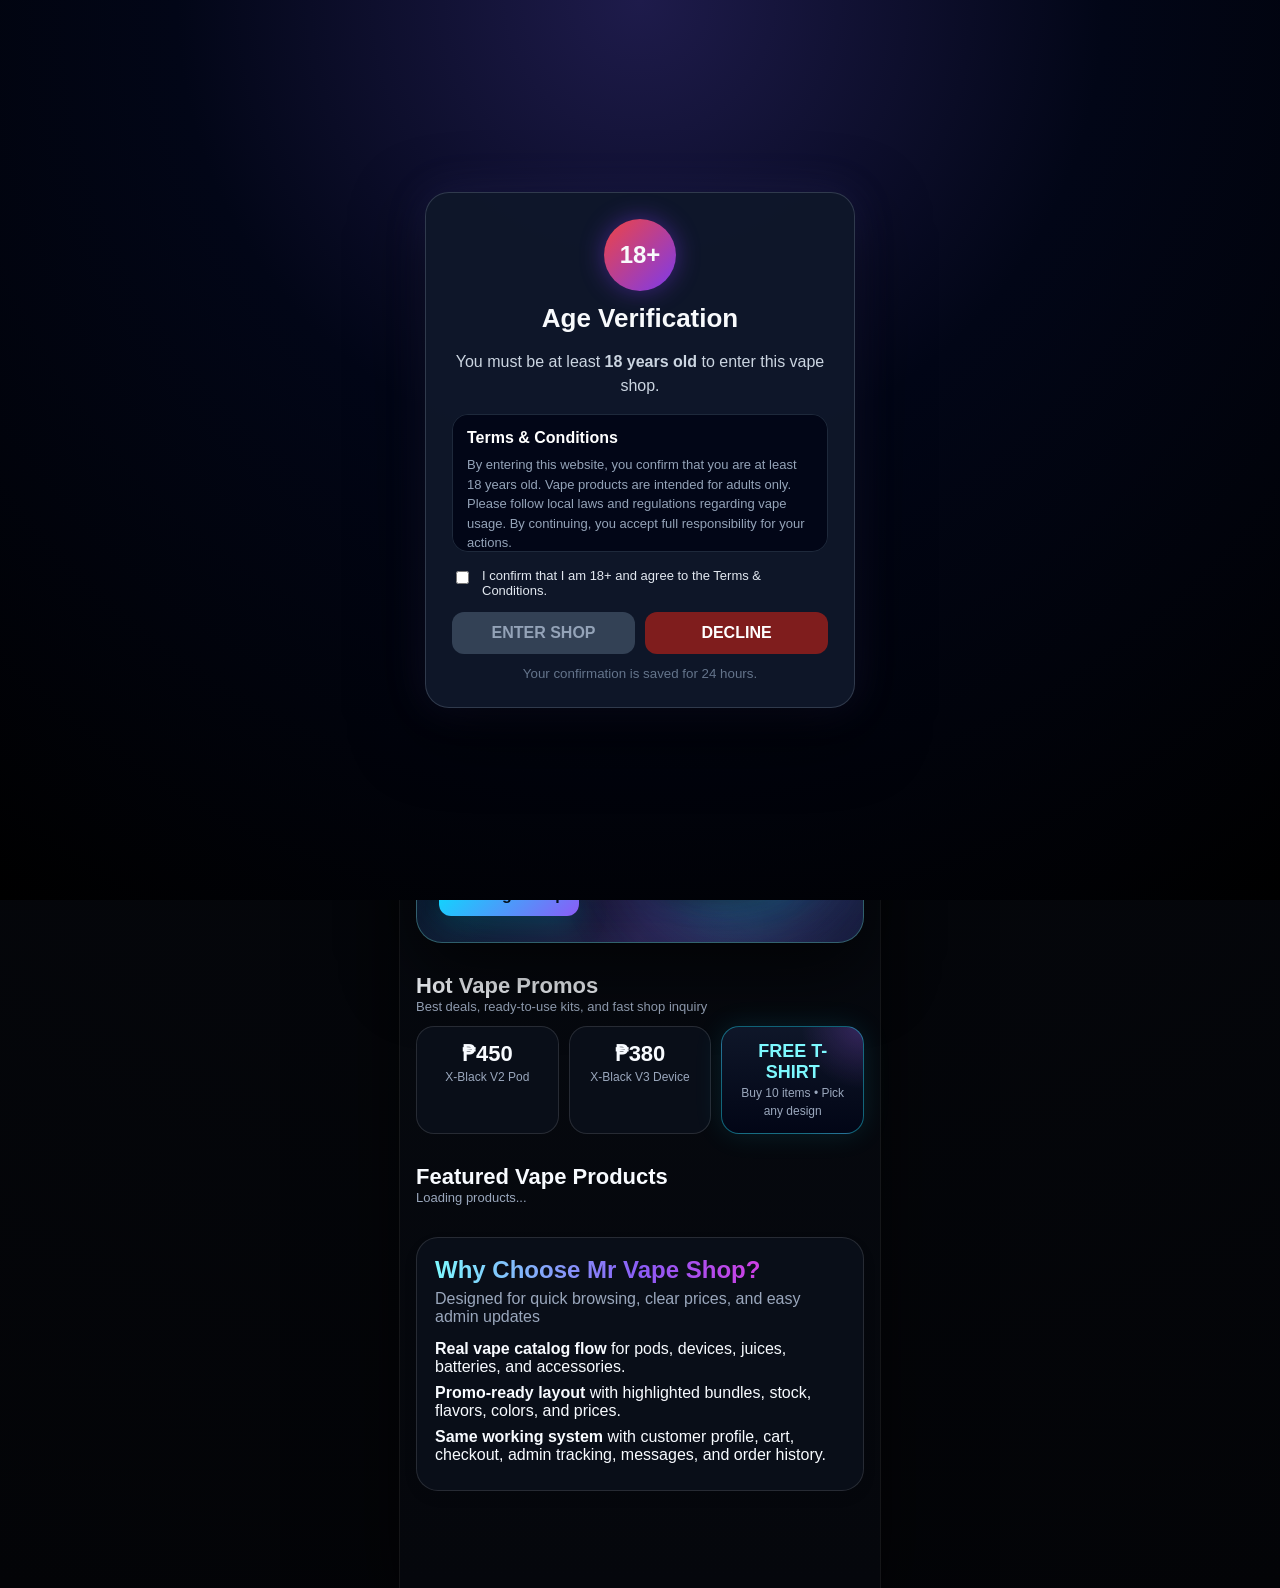
==== index.html @ 7226173b "Add files via upload" ====
<!DOCTYPE html>
<html lang="en">
<head>
  <meta charset="UTF-8" />
  <meta name="viewport" content="width=device-width, initial-scale=1.0" />
  <title>Mr Vape Shop</title>
  <link rel="stylesheet" href="./styles-v3.css" />
</head>
<body data-page="shop">
  <!-- PRO 18+ AGE GATE -->
  <div id="ageGate" class="age-gate hidden">
    <div class="age-box pro-age-box">
      <div class="age-badge">18+</div>
      <h2>Age Verification</h2>
      <p id="ageIntro">You must be at least <strong>18 years old</strong> to enter this vape shop.</p>
      <div class="terms-box" id="termsBox">
        <h4>Terms & Conditions</h4>
        <p id="ageTermsText">By entering this website, you confirm that you are at least 18 years old. Vape products are intended for adults only. Please follow local laws and regulations regarding vape usage. By continuing, you accept full responsibility for your actions.</p>
      </div>
      <label class="check age-check">
        <input type="checkbox" id="agreeCheck" />
        <span>I confirm that I am 18+ and agree to the Terms & Conditions.</span>
      </label>
      <div class="age-actions">
        <button id="enterBtn" class="btn dark" type="button" disabled>ENTER SHOP</button>
        <button id="declineBtn" class="btn danger" type="button">DECLINE</button>
      </div>
      <small class="age-note">Your confirmation is saved for 24 hours.</small>
    </div>
  </div>

  <div class="app">
    <header class="topbar">
      <div class="topbar-inner">
        <button class="icon-btn inbox-btn" id="openInboxBtn" title="Inbox" type="button">✉️<span class="inbox-badge hidden" id="inboxBadge">1</span></button>
        <button class="icon-btn js-notice" data-text="Promos saved">📅</button>
        <div class="brand-wrap"><img src="logo.png" class="brand-logo" alt="Mr Vape Shop Logo"><div class="logo">MR VAPE SHOP</div></div>
        <button class="icon-btn" id="openTrackTopBtn" title="Track Order" type="button">📦</button>
        <a class="icon-btn" href="./admin-login.html" title="Admin">⚙️</a>
      </div>
      <div class="search-wrap">
        <div class="search">
          <input id="searchInput" type="text" placeholder="Search pods, devices, juice, accessories..." />
          <button id="searchBtn">🔍</button>
        </div>
        <button class="icon-btn" id="openCartBtn">🛒</button>
      </div>
      <div class="chips" id="chips"></div>
    </header>

    <div class="banner-strip">
      <div>💨 Vape Essentials</div>
      <div>✅ 18+ Only</div>
      <div class="pink">Pods • Devices • Promos</div>
    </div>

    <section class="hero next-hero">
      <div class="hero-card next-hero-card">
        <div class="smoke-layer smoke-one"></div>
        <div class="smoke-layer smoke-two"></div>

        <div class="hero-copy hero-copy-wide">
          <div class="hero-eyebrow premium-pill">Premium Vape Catalog • Pods • Devices • Fast Inquiry</div>
          <h1 class="next-hero-title">🔥 Premium Vape Deals<br><span>Ready to Use</span> 🔥</h1>
          <p>Shop pods, devices, e-juice, batteries, and accessories in one clean vape-style catalog.</p>
          <p>Browse best sellers, promos, and new arrivals with real-time stock from the admin page.</p>
          <p class="next-hero-promo">🔥 <strong>BUY 10 ITEMS, GET 1 FREE T-SHIRT</strong><br><span class="promo-small">Pick any design in our shop</span></p>
          <p>🛡️ For adult customers only. Please buy responsibly.</p>
          <p>📩 <strong>Message us now</strong> for availability, flavors, colors, and shop pickup details.</p>
          <div class="cta-row">
            <button class="btn light premium-btn" id="shopNowBtn">Shop Now</button>
            <button class="btn dark premium-btn" id="openAccountBtn">Message Shop</button>
          </div>
        </div>

        <div class="next-hero-visual" aria-hidden="true">
          <div class="orb orb-cyan"></div>
          <div class="orb orb-purple"></div>
          <div class="logo-plate">
            <img src="logo.png" class="hero-logo-premium" alt="Mr Vape Shop Logo">
          </div>
          <div class="device-shadow"></div>
        </div>
      </div>
    </section>

    <section class="section">
      <div class="section-head">
        <div>
          <div class="section-title">Hot Vape Promos</div>
          <div class="section-sub">Best deals, ready-to-use kits, and fast shop inquiry</div>
        </div>
      </div>
      <div class="sale-strip premium-sale-strip">
        <div class="sale-box"><strong>₱450</strong><span>X-Black V2 Pod</span></div>
        <div class="sale-box"><strong>₱380</strong><span>X-Black V3 Device</span></div>
        <div class="sale-box promo-box"><strong>FREE T-SHIRT</strong><span>Buy 10 items • Pick any design</span></div>
      </div>
    </section>

    <section class="section" id="productsSection">
      <div class="section-head">
        <div>
          <div class="section-title">Featured Vape Products</div>
          <div class="section-sub" id="sourceLabel">Loading products...</div>
        </div>
      </div>
      <div class="grid" id="productGrid"></div>
    </section>

    <section class="section">
      <div class="panel">
        <div class="panel-head">
          <h2>Why Choose Mr Vape Shop?</h2>
          <p>Designed for quick browsing, clear prices, and easy admin updates</p>
        </div>
        <div class="notes">
          <p><strong>Real vape catalog flow</strong> for pods, devices, juices, batteries, and accessories.</p>
          <p><strong>Promo-ready layout</strong> with highlighted bundles, stock, flavors, colors, and prices.</p>
          <p><strong>Same working system</strong> with customer profile, cart, checkout, admin tracking, messages, and order history.</p>
        </div>
      </div>
    </section>

    <nav class="bottom-nav">
      <button class="nav-btn active" id="navHome" type="button" onclick="window.goCustomerTab && window.goCustomerTab('shop')">🏠<span>Shop</span></button>
      <button class="nav-btn" id="navCategory" type="button" onclick="window.goCustomerTab && window.goCustomerTab('category')">🧃<span>Category</span></button>
      <button class="nav-btn" id="navPromos" type="button" onclick="window.goCustomerTab && window.goCustomerTab('promos')">🔥<span>Promos</span></button>
      <button class="nav-btn" id="navCart" type="button" onclick="window.goCustomerTab && window.goCustomerTab('cart')">🛍️<span>Cart</span></button>
      <button class="nav-btn" id="navAccount" type="button" onclick="window.goCustomerTab && window.goCustomerTab('account')">👤<span>Me</span></button>
    </nav>
  </div>

  <div class="drawer" id="drawer">
    <div class="drawer-panel">
      <div class="drawer-head">
        <strong id="drawerTitle">Cart</strong>
        <button class="icon-btn" id="closeDrawerBtn">✕</button>
      </div>
      <div class="drawer-content">
        <div id="cartView" class="hidden"></div>
        <div id="accountView" class="hidden"></div>
      </div>
    </div>
  </div>

  
  <div class="ultra-gallery-modal hidden" id="ultraGalleryModal">
    <button class="ultra-gallery-close" id="ultraGalleryClose" type="button">✕</button>
    <button class="ultra-gallery-nav ultra-gallery-prev" id="ultraGalleryPrev" type="button">‹</button>
    <img id="ultraGalleryImage" class="ultra-gallery-image" src="" alt="Product preview" />
    <button class="ultra-gallery-nav ultra-gallery-next" id="ultraGalleryNext" type="button">›</button>
    <div class="ultra-gallery-count" id="ultraGalleryCount">1 / 1</div>
  </div>

  <div class="product-page-modal hidden" id="productPageModal">
    <div class="product-page-shell">
      <div class="product-page-header">
        <button class="icon-btn" id="closeProductPageBtn" type="button">←</button>
        <div class="product-page-title">Product Details</div>
        <button class="icon-btn js-notice" data-text="Share feature can be added next" type="button">⤴</button>
      </div>

      <div class="product-page-scroll">
        <div class="product-gallery">
          <div class="product-main-image-wrap">
            <img id="productPageMainImage" class="product-main-image" src="" alt="Product image" />
            <div class="product-image-badge" id="productPageBadge">New</div>
          </div>

          <div class="product-thumbs" id="productThumbs"></div>
        </div>

        <div class="product-page-body">
          <div class="product-brand-row">
            <div class="product-brand-text" id="productPageBrand">MR VAPE SHOP</div>
            <button class="wishlist-chip js-notice" data-text="Wishlist feature can be added next" type="button">♡ Save</button>
          </div>

          <h2 class="product-page-name" id="productPageName"></h2>

          <div class="product-page-price-row">
            <div class="product-page-price" id="productPagePrice"></div>
            <div class="product-page-old-price" id="productPageOldPrice"></div>
          </div>

          <div class="product-meta-block">
            <div class="meta-pill" id="productPageCategory">Category</div>
            <div class="meta-pill" id="productPageSold">0 sold</div>
            <div class="meta-pill" id="productPageStock">Stock: 0</div>
          </div>

          <div class="product-section">
            <div class="product-section-head">
              <strong>Select Variant</strong>
              <span id="selectedSizeLabel">No variant selected</span>
            </div>
            <div class="size-grid" id="sizeGrid">
              <button class="size-option" type="button" data-size="Classic">Classic</button>
              <button class="size-option" type="button" data-size="Mint">Mint</button>
              <button class="size-option" type="button" data-size="Fruit">Fruit</button>
              <button class="size-option" type="button" data-size="Ice">Ice</button>
              <button class="size-option" type="button" data-size="Device Color">Device Color</button>
            </div>
          </div>

          <div class="product-section">
            <div class="product-section-head">
              <strong>Quantity</strong>
              <span>Adjust your order</span>
            </div>
            <div class="qty-box-large">
              <button id="detailQtyMinus" type="button">−</button>
              <strong id="detailQtyValue">1</strong>
              <button id="detailQtyPlus" type="button">+</button>
            </div>
          </div>

          <div class="product-section">
            <div class="product-section-head">
              <strong>Product Details</strong>
              <span>Flavors, colors, and product info</span>
            </div>
            <div class="detail-list">
              <div class="detail-row"><span>Store</span><strong>MR VAPE SHOP</strong></div>
              <div class="detail-row"><span>Type</span><strong>Vape product</strong></div>
              <div class="detail-row"><span>Variants</span><strong id="productDetailVariants">Flavors and colors available</strong></div>
              <div class="detail-row"><span>Promo</span><strong>Bundle deals available</strong></div>
              <div class="detail-row"><span>Reminder</span><strong>For adult customers only</strong></div>
            </div>
          </div>

          <div class="product-section">
            <div class="product-section-head">
              <strong>Description</strong>
            </div>
            <p class="product-description" id="productPageDescription">
              Premium vape product with available variants. Check stock, price, flavor, and color before checkout.
            </p>
          </div>
        </div>
      </div>

      <div class="product-bottom-bar">
        <div class="product-bottom-price">
          <span>Total</span>
          <strong id="detailTotalPrice">₱0</strong>
        </div>
        <button class="btn dark product-add-btn" id="productPageAddToCartBtn" type="button">Add to Cart</button>
      </div>
    </div>
  </div>


  
  
  <div class="inquiry-modal hidden" id="inquiryModal">
    <div class="inquiry-card messenger-card">
      <div class="drawer-head">
        <strong>Vape Shop Chat</strong>
        <button class="icon-btn" id="closeInquiryBtn">✕</button>
      </div>
      <div class="messenger-top-fields">
        <div class="field">
          <label>Name</label>
          <input id="inq_name" placeholder="Your full name" />
        </div>
        <div class="field">
          <label>Phone</label>
          <input id="inq_phone" placeholder="09xxxxxxxxxx" />
        </div>
      </div>
      <div class="messenger-chat-window" id="customerChatWindow"></div>
      <div class="messenger-compose">
        <div class="chat-quick-row" aria-label="Quick messages">
          <button class="chat-quick" type="button" data-quick-message="Hi, I want to check available flavors.">Check flavors</button>
          <button class="chat-quick" type="button" data-quick-message="Hi, I want to order a promo bundle.">Promo bundle</button>
          <button class="chat-quick" type="button" data-quick-message="Hi, is pickup available today?">Pickup today</button>
        </div>
        <textarea id="inq_message" placeholder="Tell us the product, flavor, device color, quantity, and pickup or delivery details."></textarea>
        <div class="chat-upload-row">
          <label class="upload-chip" for="inq_image">📷 Add Image</label>
          <input id="inq_image" class="hidden-file-input" type="file" accept="image/*" />
          <span class="upload-file-name" id="inqImageName">No image selected</span>
        </div>
        <div class="chat-image-preview hidden" id="inqImagePreviewWrap">
          <img id="inqImagePreview" alt="Selected image preview" />
          <button class="mini-remove-btn" id="removeInquiryImageBtn" type="button">Remove</button>
        </div>
        <button class="btn dark full-btn" id="sendInquiryBtn" type="button">Send Message</button>
      </div>
    </div>
  </div>



  <div class="tracking-modal hidden" id="trackingModal">
    <div class="tracking-panel">
      <div class="tracking-head">
        <div>
          <strong>📦 Track Your Order</strong>
          <p>Enter your Order ID or phone number to see the latest status.</p>
        </div>
        <button class="icon-btn" id="closeTrackingBtn" type="button">✕</button>
      </div>
      <div class="tracking-search">
        <input id="trackingInput" type="text" placeholder="Order ID or 09xxxxxxxxx" />
        <button class="btn dark" id="trackingSearchBtn" type="button">Track</button>
      </div>
      <div class="tracking-result" id="trackingResult">
        <div class="tracking-empty">Use the phone number from your profile or the receipt/order ID.</div>
      </div>
    </div>
  </div>

  <div class="notice" id="notice"></div>


  <script>
    (function(){
      var SETTINGS_KEY='mrVapeAgeGateSettings', VERIFIED_KEY='mrVapeAgeVerifiedAt';
      var defaults={enabled:true,minimumAge:18,expiryHours:24,terms:'By entering this website, you confirm that you are at least 18 years old. Vape products are intended for adults only. Please follow local laws and regulations regarding vape usage. By continuing, you accept full responsibility for your actions.'};
      function getSettings(){try{return Object.assign({},defaults,JSON.parse(localStorage.getItem(SETTINGS_KEY)||'{}'));}catch(e){return defaults;}}
      var settings=getSettings(), gate=document.getElementById('ageGate'); if(!gate)return;
      var check=document.getElementById('agreeCheck'), enterBtn=document.getElementById('enterBtn'), declineBtn=document.getElementById('declineBtn');
      document.getElementById('ageIntro').innerHTML='You must be at least <strong>'+settings.minimumAge+' years old</strong> to enter this vape shop.';
      document.getElementById('ageTermsText').textContent=settings.terms||defaults.terms;
      document.querySelector('.age-note').textContent='Your confirmation is saved for '+settings.expiryHours+' hours.';
      var verifiedAt=Number(localStorage.getItem(VERIFIED_KEY)||0), stillValid=verifiedAt&&(Date.now()-verifiedAt)<(Number(settings.expiryHours||24)*60*60*1000);
      if(!settings.enabled||stillValid){gate.classList.add('hidden');}else{gate.classList.remove('hidden');document.body.classList.add('age-locked');}
      check.addEventListener('change',function(){enterBtn.disabled=!check.checked;});
      enterBtn.addEventListener('click',function(){localStorage.setItem(VERIFIED_KEY,String(Date.now()));gate.classList.add('hidden');document.body.classList.remove('age-locked');});
      declineBtn.addEventListener('click',function(){window.location.href='https://www.google.com';});
    })();
  </script>

  <script type="module" src="./app-v4.js?v=pos-report-sync-fix-20260503-2145"></script>
</body>
</html>
---- styles-v3.css ----
:root{--bg:#f6f6f6;--card:#fff;--text:#151515;--muted:#707070;--line:#e8e8e8;--shadow:0 10px 30px rgba(0,0,0,.08)}
*{box-sizing:border-box} html,body{margin:0;padding:0;font-family:Arial,Helvetica,sans-serif;background:var(--bg);color:var(--text)}
a{text-decoration:none;color:inherit} button,input,select{font:inherit} .hidden{display:none!important} .pink{color:#ff335f}
.app{max-width:480px;margin:0 auto;min-height:100vh;background:#fff;position:relative;box-shadow:0 0 0 1px rgba(0,0,0,.04)}
.topbar{position:sticky;top:0;z-index:30;background:#fff;border-bottom:1px solid var(--line)}
.topbar-inner{display:flex;align-items:center;gap:10px;padding:14px 16px 10px}
.logo{font-size:20px;font-weight:900;letter-spacing:4px;flex:1;text-align:center}
.icon-btn{width:38px;height:38px;border:none;background:#fff;border-radius:12px;display:grid;place-items:center;cursor:pointer}
.search-wrap{display:flex;gap:8px;padding:0 16px 12px}
.search{flex:1;display:flex;align-items:center;background:#fff;border:2px solid #101010;border-radius:14px;overflow:hidden}
.search input{flex:1;border:none;outline:none;padding:13px 14px;background:transparent}
.search button{border:none;background:#000;color:#fff;padding:13px 16px;cursor:pointer}
.chips{display:flex;gap:10px;overflow:auto;padding:0 16px 12px}.chips::-webkit-scrollbar{display:none}
.chip{white-space:nowrap;padding:8px 14px;border-radius:999px;background:#f1f1f1;border:1px solid var(--line);font-weight:700;font-size:14px;cursor:pointer}
.chip.active{background:#000;color:#fff;border-color:#000}
.banner-strip{display:flex;justify-content:space-between;gap:10px;padding:10px 16px;background:#f7edd1;font-weight:700;color:#2b7d2b;font-size:13px}
.hero{padding:14px 16px}
.hero-card{border-radius:24px;overflow:hidden;box-shadow:var(--shadow);background:linear-gradient(135deg,rgba(0,0,0,.72),rgba(0,0,0,.3)),url('https://images.unsplash.com/photo-1521572163474-6864f9cf17ab?auto=format&fit=crop&w=1200&q=80') center/cover;min-height:420px;display:flex;align-items:end}
.hero-copy{padding:20px;color:#fff;max-width:100%}.hero-eyebrow{display:inline-block;margin-bottom:10px;padding:7px 12px;border-radius:999px;background:rgba(255,255,255,.15);font-size:12px;font-weight:700}
.hero-copy h1{margin:0 0 10px;font-size:34px;line-height:1.06}
.hero-copy p{margin:0 0 10px;color:rgba(255,255,255,.92);font-size:14px;line-height:1.5;max-width:760px}
.cta-row{display:flex;gap:10px;flex-wrap:wrap;margin-top:10px}
.btn{border:none;border-radius:12px;padding:12px 14px;font-weight:800;cursor:pointer}.btn.light{background:#fff;color:#000}.btn.dark{background:#000;color:#fff}.btn.ghost{background:#f3f3f3;color:#111}
.section{padding:6px 16px 14px}.section-head{display:flex;align-items:center;justify-content:space-between;margin:10px 0 12px}.section-title{font-size:22px;font-weight:900}.section-sub{font-size:13px;color:var(--muted)}
.sale-strip{display:grid;grid-template-columns:repeat(3,1fr);gap:10px}.sale-box{background:#fff;border:1px solid var(--line);border-radius:18px;padding:14px;text-align:center}.sale-box strong{display:block;font-size:22px}.sale-box span{font-size:12px;color:var(--muted)}
.grid{display:grid;grid-template-columns:1fr 1fr;gap:12px}.card{background:#fff;border:1px solid var(--line);border-radius:18px;overflow:hidden;box-shadow:0 6px 18px rgba(0,0,0,.04)}
.thumb{position:relative;aspect-ratio:1/1.14;background:#eee center/cover no-repeat}.badge{position:absolute;left:10px;top:10px;background:#fff;color:#ff5a2f;border-radius:999px;padding:6px 10px;font-weight:900;font-size:12px;box-shadow:var(--shadow)} .fav{position:absolute;right:10px;top:10px;width:34px;height:34px;border:none;border-radius:50%;background:rgba(255,255,255,.92);cursor:pointer}
.card-body{padding:10px 12px 12px}.brand{font-size:12px;font-weight:800;color:#7a5cff}.name{font-weight:800;line-height:1.2;min-height:38px;margin:5px 0 8px}.meta{font-size:12px;color:var(--muted);display:flex;gap:8px;flex-wrap:wrap}
.price-row{display:flex;align-items:end;justify-content:space-between;margin-top:10px}.price{font-size:26px;font-weight:900;color:#ff5a2f}.old{font-size:13px;color:#999;text-decoration:line-through}
.mini-btn{border:none;background:#000;color:#fff;border-radius:12px;padding:10px 12px;font-weight:800;cursor:pointer}.mini-btn:disabled{opacity:.45;cursor:not-allowed}
.bottom-nav{position:sticky;bottom:0;z-index:35;background:#fff;border-top:1px solid var(--line);display:grid;grid-template-columns:repeat(5,1fr);padding:10px 8px calc(10px + env(safe-area-inset-bottom))}
.nav-btn{border:none;background:none;display:flex;flex-direction:column;align-items:center;gap:5px;color:#666;font-weight:700;cursor:pointer}.nav-btn.active{color:#000}
.drawer{position:fixed;inset:0;background:rgba(0,0,0,.45);display:none;align-items:end;justify-content:center}.drawer.show{display:flex}
.drawer-panel{width:min(480px,100vw);max-height:92vh;background:#fff;border-radius:24px 24px 0 0;overflow:hidden}.drawer-head{display:flex;justify-content:space-between;align-items:center;padding:16px;border-bottom:1px solid var(--line)}
.drawer-content{padding:16px;max-height:74vh;overflow:auto;padding-bottom:95px}.cart-item{display:grid;grid-template-columns:72px 1fr auto;gap:12px;padding:12px 0;border-bottom:1px solid var(--line)}.cart-thumb{width:72px;height:72px;border-radius:14px;background:#f0f0f0 center/cover no-repeat}
.qty{display:flex;align-items:center;gap:8px;margin-top:8px}.qty button{width:28px;height:28px;border:none;border-radius:8px;background:#f3f3f3;cursor:pointer}
.summary{border:1px solid var(--line);border-radius:18px;padding:14px;background:#fafafa}.summary-row{display:flex;justify-content:space-between;margin:8px 0}.empty{padding:36px 12px;text-align:center;color:var(--muted)}
.notice{position:fixed;left:50%;transform:translateX(-50%);bottom:96px;z-index:2001;background:#111;color:#fff;padding:12px 16px;border-radius:999px;display:none;font-weight:700;box-shadow:var(--shadow)}
.account-box{display:grid;gap:12px}.account-actions{position:sticky;bottom:0;background:#fff;padding-top:12px;padding-bottom:12px;border-top:1px solid var(--line);margin-top:4px}.full-btn{width:100%}
.field,.admin-form label{display:grid;gap:6px}.field label,.admin-form label{font-size:13px;color:var(--muted);font-weight:700}.field input,.admin-form input,.admin-form select{border:1px solid var(--line);border-radius:12px;padding:13px 14px;outline:none;background:#fff}
.two{display:grid;grid-template-columns:1fr 1fr;gap:10px}.small{font-size:12px;color:var(--muted)}
.admin-app{display:grid;grid-template-columns:240px 1fr;min-height:100vh}.sidebar{background:#111;color:#fff;padding:24px;display:grid;align-content:start;gap:12px}.sidebar-logo{font-size:22px;font-weight:900;letter-spacing:1px;margin-bottom:12px}
.side-link{display:block;border:none;background:#1d1d1d;color:#fff;padding:12px 14px;border-radius:12px;text-align:left;cursor:pointer}.side-link.active{background:#fff;color:#111}
.admin-main{padding:24px}.admin-top{display:flex;justify-content:space-between;align-items:center;gap:12px;flex-wrap:wrap;margin-bottom:18px}.admin-top h1{margin:0;font-size:30px}.admin-top p{margin:6px 0 0;color:var(--muted)}.top-actions-wrap{display:flex;gap:10px;flex-wrap:wrap}
.stats-grid{display:grid;grid-template-columns:repeat(4,1fr);gap:14px;margin-bottom:18px}.stat-card{background:#fff;border:1px solid var(--line);border-radius:18px;padding:18px;box-shadow:0 6px 18px rgba(0,0,0,.04)}.stat-card span{display:block;color:var(--muted);font-size:13px;margin-bottom:8px}.stat-card strong{font-size:28px}
.admin-grid{display:grid;grid-template-columns:1.1fr 1fr;gap:18px;margin-bottom:18px}.panel{background:#fff;border:1px solid var(--line);border-radius:22px;padding:18px;box-shadow:0 6px 18px rgba(0,0,0,.04);margin-bottom:18px}.panel-head h2{margin:0 0 6px}.panel-head p{margin:0 0 14px;color:var(--muted)}
.form-grid{display:grid;grid-template-columns:1fr 1fr;gap:12px}.form-actions{display:flex;gap:10px;flex-wrap:wrap;margin-top:14px}.table-wrap{overflow:auto}
.admin-table{width:100%;border-collapse:collapse}.admin-table th,.admin-table td{padding:12px 10px;border-bottom:1px solid var(--line);text-align:left;font-size:14px;vertical-align:top}.row-actions{display:flex;gap:8px;flex-wrap:wrap}.notes p{margin:8px 0}
.order-status-select{border:1px solid var(--line);border-radius:10px;padding:9px 10px;background:#fff;min-width:130px}
@media (max-width:980px){.admin-app{grid-template-columns:1fr}.sidebar{grid-template-columns:repeat(4,1fr);align-items:center}.sidebar-logo{grid-column:1/-1}.admin-grid{grid-template-columns:1fr}.stats-grid{grid-template-columns:repeat(2,1fr)}}
@media (max-width:560px){.form-grid,.two,.stats-grid,.sale-strip{grid-template-columns:1fr}.hero-card{min-height:500px}.banner-strip{font-size:12px}}

.login-page{min-height:100vh;display:grid;place-items:center;padding:24px}.login-card{width:min(480px,100%);background:#fff;border:1px solid var(--line);border-radius:24px;box-shadow:var(--shadow);padding:24px}.login-brand{font-size:14px;font-weight:900;letter-spacing:2px;margin-bottom:8px}.login-card h1{margin:0 0 8px}.login-sub{color:var(--muted);margin:0 0 18px}.login-form{display:grid;gap:12px;margin-bottom:14px}.login-form label{display:grid;gap:6px;font-size:13px;color:var(--muted);font-weight:700}.login-form input{border:1px solid var(--line);border-radius:12px;padding:13px 14px;outline:none;background:#fff}.login-back{display:grid;place-items:center;margin-top:12px}


.product-page-modal{position:fixed;inset:0;background:#fff;z-index:1200}
.product-page-shell{max-width:480px;margin:0 auto;min-height:100vh;display:flex;flex-direction:column;background:#fff}
.product-page-header{position:sticky;top:0;z-index:3;background:#fff;border-bottom:1px solid var(--line);display:flex;align-items:center;justify-content:space-between;padding:12px 14px}
.product-page-title{font-weight:900;font-size:16px}
.product-page-scroll{flex:1;overflow:auto;padding-bottom:120px}
.product-gallery{background:#fff}
.product-main-image-wrap{position:relative;background:#f5f5f5}
.product-main-image{width:100%;aspect-ratio:1/1.05;object-fit:cover;display:block}
.product-image-badge{position:absolute;left:14px;top:14px;background:#fff;color:#ff5a2f;border-radius:999px;padding:7px 12px;font-size:12px;font-weight:900;box-shadow:var(--shadow)}
.product-thumbs{display:flex;gap:10px;padding:12px 16px 0;overflow:auto}
.product-thumb{min-width:70px;width:70px;height:84px;border-radius:14px;border:2px solid transparent;background:#f3f3f3;padding:0;overflow:hidden;cursor:pointer}
.product-thumb.active{border-color:#000}
.product-thumb img{width:100%;height:100%;object-fit:cover;display:block}
.product-page-body{padding:14px 16px 20px;display:block}
.product-brand-row{display:flex;align-items:center;justify-content:space-between;gap:12px}
.product-brand-text{font-size:13px;font-weight:900;color:#7a5cff}
.wishlist-chip{border:1px solid var(--line);background:#fff;border-radius:999px;padding:8px 12px;font-weight:800;cursor:pointer}
.product-page-name{font-size:28px;line-height:1.08;margin:10px 0 12px}
.product-page-price-row{display:flex;align-items:flex-end;gap:10px;flex-wrap:wrap}
.product-page-price{font-size:32px;font-weight:900;color:#ff5a2f}
.product-page-old-price{color:#999;text-decoration:line-through;font-weight:700;padding-bottom:4px}
.product-meta-block{display:flex;flex-wrap:wrap;gap:8px;margin:14px 0 4px}
.meta-pill{background:#f6f6f6;border:1px solid var(--line);border-radius:999px;padding:8px 12px;font-size:12px;font-weight:800;color:#555}
.product-section{display:block;border-top:1px solid var(--line);padding-top:16px;margin-top:16px}
.product-section-head{display:flex;align-items:center;justify-content:space-between;gap:10px;margin-bottom:12px}
.product-section-head strong{font-size:16px}
.product-section-head span{font-size:12px;color:var(--muted)}
.size-grid{display:grid !important;grid-template-columns:repeat(3,1fr);gap:12px;margin-top:4px}
.size-option{display:flex !important;align-items:center;justify-content:center;min-height:48px;border:1px solid var(--line);background:#fff;border-radius:14px;padding:13px 10px;font-size:14px;font-weight:900;color:#111;cursor:pointer}
.size-option.active{background:#000;color:#fff;border-color:#000}
.qty-box-large{display:inline-flex;align-items:center;gap:14px;border:1px solid var(--line);border-radius:16px;padding:10px 14px;background:#fafafa}
.qty-box-large button{width:34px;height:34px;border:none;border-radius:10px;background:#fff;cursor:pointer;font-size:18px}
.qty-box-large strong{min-width:26px;text-align:center;font-size:18px}
.detail-list{display:grid;gap:10px}
.detail-row{display:flex;justify-content:space-between;gap:12px;border-bottom:1px dashed var(--line);padding-bottom:8px}
.detail-row span{color:var(--muted)}
.detail-row strong{text-align:right}
.product-description{line-height:1.55;color:#333;margin:0}
.product-bottom-bar{position:sticky;bottom:0;z-index:4;background:#fff;border-top:1px solid var(--line);display:flex;align-items:center;justify-content:space-between;gap:12px;padding:14px 16px calc(14px + env(safe-area-inset-bottom));box-shadow:0 -8px 20px rgba(0,0,0,.06)}
.product-bottom-price{display:grid;gap:2px}
.product-bottom-price span{color:var(--muted);font-size:12px}
.product-bottom-price strong{font-size:22px;color:#ff5a2f}
.product-add-btn{min-width:170px}

@media (max-width:560px){
  .size-grid{grid-template-columns:repeat(2,1fr)}
  .product-add-btn{min-width:140px}
}


.product-page-modal{position:fixed;inset:0;background:#fff;z-index:1200}
.product-page-shell{max-width:480px;margin:0 auto;min-height:100vh;display:flex;flex-direction:column;background:#fff}
.product-page-header{position:sticky;top:0;z-index:3;background:#fff;border-bottom:1px solid var(--line);display:flex;align-items:center;justify-content:space-between;padding:12px 14px}
.product-page-title{font-weight:900;font-size:16px}
.product-page-scroll{flex:1;overflow:auto;padding-bottom:120px}
.product-gallery{background:#fff}
.product-main-image-wrap{position:relative;background:#f5f5f5}
.product-main-image{width:100%;aspect-ratio:1/1.05;object-fit:cover;display:block}
.product-image-badge{position:absolute;left:14px;top:14px;background:#fff;color:#ff5a2f;border-radius:999px;padding:7px 12px;font-size:12px;font-weight:900;box-shadow:var(--shadow)}
.product-thumbs{display:flex;gap:10px;padding:12px 16px 0;overflow:auto}
.product-thumb{min-width:70px;width:70px;height:84px;border-radius:14px;border:2px solid transparent;background:#f3f3f3;padding:0;overflow:hidden;cursor:pointer}
.product-thumb.active{border-color:#000}
.product-thumb img{width:100%;height:100%;object-fit:cover;display:block}
.product-page-body{padding:14px 16px 20px}
.product-brand-row{display:flex;align-items:center;justify-content:space-between;gap:12px}
.product-brand-text{font-size:13px;font-weight:900;color:#7a5cff}
.wishlist-chip{border:1px solid var(--line);background:#fff;border-radius:999px;padding:8px 12px;font-weight:800;cursor:pointer}
.product-page-name{font-size:28px;line-height:1.08;margin:10px 0 12px}
.product-page-price-row{display:flex;align-items:flex-end;gap:10px;flex-wrap:wrap}
.product-page-price{font-size:32px;font-weight:900;color:#ff5a2f}
.product-page-old-price{color:#999;text-decoration:line-through;font-weight:700;padding-bottom:4px}
.product-meta-block{display:flex;flex-wrap:wrap;gap:8px;margin:14px 0 4px}
.meta-pill{background:#f6f6f6;border:1px solid var(--line);border-radius:999px;padding:8px 12px;font-size:12px;font-weight:800;color:#555}
.product-section{border-top:1px solid var(--line);padding-top:16px;margin-top:16px}
.product-section-head{display:flex;align-items:center;justify-content:space-between;gap:10px;margin-bottom:12px}
.product-section-head strong{font-size:16px}
.product-section-head span{font-size:12px;color:var(--muted)}
.size-grid{display:grid!important;grid-template-columns:repeat(3,1fr);gap:12px}
.size-option{display:flex!important;align-items:center;justify-content:center;min-height:48px;border:1px solid var(--line);background:#fff;border-radius:14px;padding:13px 10px;font-size:14px;font-weight:900;color:#111;cursor:pointer}
.size-option.active{background:#000;color:#fff;border-color:#000}
.qty-box-large{display:inline-flex;align-items:center;gap:14px;border:1px solid var(--line);border-radius:16px;padding:10px 14px;background:#fafafa}
.qty-box-large button{width:34px;height:34px;border:none;border-radius:10px;background:#fff;cursor:pointer;font-size:18px}
.qty-box-large strong{min-width:26px;text-align:center;font-size:18px}
.detail-list{display:grid;gap:10px}
.detail-row{display:flex;justify-content:space-between;gap:12px;border-bottom:1px dashed var(--line);padding-bottom:8px}
.detail-row span{color:var(--muted)}
.detail-row strong{text-align:right}
.product-description{line-height:1.55;color:#333;margin:0}
.product-bottom-bar{position:sticky;bottom:0;z-index:4;background:#fff;border-top:1px solid var(--line);display:flex;align-items:center;justify-content:space-between;gap:12px;padding:14px 16px calc(14px + env(safe-area-inset-bottom));box-shadow:0 -8px 20px rgba(0,0,0,.06)}
.product-bottom-price{display:grid;gap:2px}
.product-bottom-price span{color:var(--muted);font-size:12px}
.product-bottom-price strong{font-size:22px;color:#ff5a2f}
.product-add-btn{min-width:170px}
@media (max-width:560px){.size-grid{grid-template-columns:repeat(2,1fr)}.product-add-btn{min-width:140px}}

/* merged working adjustments */
.product-page-scroll{
  padding-bottom: 220px;
}
.product-main-image{
  aspect-ratio: 1 / 0.95;
}


/* v2 fix: prevent sticky add-to-cart bar from covering size buttons */
.product-page-scroll{
  padding-bottom: 220px !important;
}
.product-page-body{
  padding-bottom: 40px !important;
}
.product-section{
  position: relative;
  z-index: 1;
}
.size-grid{
  margin-bottom: 24px !important;
}
.product-bottom-bar{
  z-index: 10;
}


/* v3 fix: keep size section fully visible by making bottom bar part of normal flow */
.product-page-shell{
  height: 100vh;
}
.product-page-scroll{
  flex: 1 1 auto;
  overflow-y: auto;
  padding-bottom: 32px !important;
}
.product-page-body{
  padding-bottom: 24px !important;
}
.product-bottom-bar{
  position: static !important;
  bottom: auto !important;
  margin-top: 8px;
  flex-shrink: 0;
}


.inquiry-modal{
  position:fixed;
  inset:0;
  background:rgba(0,0,0,.5);
  z-index:1300;
  display:flex;
  align-items:center;
  justify-content:center;
  padding:16px;
}
.inquiry-card{
  width:min(480px,100%);
  max-height:90vh;
  overflow:auto;
  background:#fff;
  border-radius:24px;
  box-shadow:var(--shadow);
}
.inquiry-body{
  padding:16px;
  display:grid;
  gap:12px;
}
.inquiry-body textarea{
  min-height:140px;
  resize:vertical;
  border:1px solid var(--line);
  border-radius:12px;
  padding:13px 14px;
  outline:none;
  background:#fff;
  font:inherit;
}


.admin-reply-box{
  width:100%;
  min-height:90px;
  resize:vertical;
  border:1px solid var(--line);
  border-radius:12px;
  padding:10px 12px;
  font:inherit;
  background:#fff;
  margin-bottom:8px;
}
.admin-reply-save{
  width:100%;
}


/* Messenger upgrade */
.messenger-card{
  display:flex;
  flex-direction:column;
  max-height:90vh;
}
.messenger-top-fields{
  padding:16px 16px 8px;
  display:grid;
  gap:12px;
}
.messenger-chat-window{
  min-height:260px;
  max-height:42vh;
  overflow:auto;
  padding:14px 16px;
  background:#fafafa;
  border-top:1px solid var(--line);
  border-bottom:1px solid var(--line);
  display:grid;
  gap:10px;
}
.messenger-compose{
  padding:16px;
  display:grid;
  gap:10px;
}
.messenger-compose textarea,
.admin-compose textarea{
  width:100%;
  min-height:90px;
  resize:vertical;
  border:1px solid var(--line);
  border-radius:14px;
  padding:12px 14px;
  font:inherit;
  background:#fff;
}
.chat-bubble{
  max-width:82%;
  padding:10px 12px;
  border-radius:16px;
  line-height:1.4;
  box-shadow:0 4px 12px rgba(0,0,0,.04);
}
.chat-bubble.customer{
  justify-self:end;
  background:#111;
  color:#fff;
  border-bottom-right-radius:6px;
}
.chat-bubble.admin{
  justify-self:start;
  background:#fff;
  color:#111;
  border:1px solid var(--line);
  border-bottom-left-radius:6px;
}
.chat-meta{
  display:block;
  font-size:11px;
  opacity:.72;
  margin-top:6px;
}
.chat-empty{
  color:var(--muted);
  text-align:center;
  padding:18px 10px;
}
.admin-messenger{
  display:grid;
  grid-template-columns:320px 1fr;
  gap:16px;
  min-height:520px;
}
.admin-conversation-list{
  border:1px solid var(--line);
  border-radius:18px;
  overflow:auto;
  background:#fafafa;
}
.admin-conversation-item{
  padding:14px;
  border-bottom:1px solid var(--line);
  cursor:pointer;
  background:#fff;
}
.admin-conversation-item.active{
  background:#f1f5ff;
}
.admin-conversation-item.unread{
  border-left:4px solid #ff9800;
}
.admin-conversation-name{
  font-weight:900;
  margin-bottom:4px;
}
.admin-conversation-preview{
  color:var(--muted);
  font-size:13px;
  line-height:1.35;
}
.admin-conversation-panel{
  border:1px solid var(--line);
  border-radius:18px;
  background:#fff;
  display:flex;
  flex-direction:column;
  min-height:520px;
}
.admin-conversation-header{
  padding:14px 16px;
  font-weight:900;
  border-bottom:1px solid var(--line);
}
.admin-chat-window{
  flex:1;
  overflow:auto;
  padding:14px 16px;
  background:#fafafa;
  display:grid;
  gap:10px;
}
.admin-compose{
  border-top:1px solid var(--line);
  padding:14px;
  display:grid;
  gap:10px;
}
.admin-compose-actions{
  display:flex;
  gap:10px;
  justify-content:space-between;
  align-items:center;
}
.unread-badge{
  display:inline-block;
  font-size:11px;
  font-weight:900;
  background:#ff9800;
  color:#fff;
  padding:4px 8px;
  border-radius:999px;
  margin-left:8px;
}
@media (max-width:980px){
  .admin-messenger{
    grid-template-columns:1fr;
  }
}


.inbox-btn{position:relative}
.inbox-badge{position:absolute;top:2px;right:2px;min-width:18px;height:18px;padding:0 5px;border-radius:999px;background:#ff335f;color:#fff;font-size:11px;font-weight:900;display:grid;place-items:center;line-height:1}
.hidden-file-input{display:none}
.chat-upload-row{display:flex;align-items:center;gap:10px;flex-wrap:wrap}
.upload-chip{display:inline-flex;align-items:center;justify-content:center;padding:10px 14px;border-radius:999px;background:#f3f3f3;border:1px solid var(--line);font-weight:800;cursor:pointer}
.upload-file-name{font-size:12px;color:var(--muted);word-break:break-word}
.chat-image-preview{position:relative;border:1px solid var(--line);border-radius:18px;padding:10px;background:#fafafa}
.chat-image-preview img{width:100%;max-height:240px;object-fit:contain;border-radius:14px;display:block;background:#fff}
.mini-remove-btn{margin-top:10px;border:none;background:#111;color:#fff;border-radius:10px;padding:8px 12px;font-weight:800;cursor:pointer}
.chat-image{display:block;width:100%;max-width:240px;max-height:260px;object-fit:cover;border-radius:14px;margin-top:8px;background:#f1f1f1}
.chat-text{white-space:pre-wrap;word-break:break-word}
.admin-conversation-preview{white-space:nowrap;overflow:hidden;text-overflow:ellipsis}

/* Vape shop premium theme override */
:root{--bg:#05070c;--card:#0d1320;--text:#f8fbff;--muted:#9aa7bc;--line:rgba(255,255,255,.12);--shadow:0 18px 50px rgba(0,0,0,.45)}
html,body{background:radial-gradient(circle at top,#182033 0,#05070c 45%,#030407 100%);color:var(--text)}
.app{background:linear-gradient(180deg,#070b12 0%,#05070c 100%);box-shadow:0 0 0 1px rgba(255,255,255,.08),0 30px 80px rgba(0,0,0,.65)}
.topbar,.bottom-nav,.drawer-panel,.product-page-shell,.product-page-header,.product-page-modal,.login-card,.panel,.sale-box,.card,.stat-card{background:rgba(10,15,26,.94);border-color:var(--line);color:var(--text);backdrop-filter:blur(14px)}
.logo,.sidebar-logo,.login-brand{letter-spacing:2px;background:linear-gradient(90deg,#7df9ff,#8b5cf6,#ff2bd6);-webkit-background-clip:text;background-clip:text;color:transparent;text-shadow:0 0 20px rgba(125,249,255,.15)}
.icon-btn{background:rgba(255,255,255,.08);color:#fff;border:1px solid rgba(255,255,255,.12)}
.search{background:rgba(255,255,255,.07);border:1px solid rgba(125,249,255,.45);box-shadow:0 0 22px rgba(125,249,255,.08)}
.search input,.field input,.admin-form input,.admin-form select,.login-form input,.admin-compose textarea,.messenger-compose textarea,.order-status-select{background:#0b1020;color:#fff;border-color:rgba(255,255,255,.16)}
.search button,.btn.dark,.mini-btn,.chip.active{background:linear-gradient(135deg,#00e5ff,#8b5cf6);color:#03101a;border:none;box-shadow:0 12px 30px rgba(0,229,255,.18)}
.btn.light,.btn.ghost{background:rgba(255,255,255,.08);color:#fff;border:1px solid rgba(255,255,255,.14)}
.banner-strip{background:linear-gradient(90deg,rgba(0,229,255,.15),rgba(139,92,246,.14),rgba(255,43,214,.12));color:#dffcff;border-bottom:1px solid rgba(255,255,255,.1)}
.hero-card{background:linear-gradient(135deg,rgba(3,6,12,.92),rgba(8,16,35,.52)),url('https://images.unsplash.com/photo-1608156639585-b3a032ef9689?auto=format&fit=crop&w=1200&q=80') center/cover;min-height:430px;border:1px solid rgba(125,249,255,.20);box-shadow:0 22px 60px rgba(0,0,0,.55), inset 0 0 80px rgba(0,229,255,.12)}
.hero-eyebrow,.badge,.wishlist-chip,.meta-pill{background:rgba(125,249,255,.12);color:#dffcff;border:1px solid rgba(125,249,255,.28)}
.price,.product-page-price,.pink{color:#7df9ff}.brand{color:#c084fc}.old,.product-page-old-price{color:#778499}.chip{background:#0b1020;color:#dbeafe;border-color:rgba(255,255,255,.12)}
.thumb,.product-main-image-wrap,.cart-thumb{background-color:#101827}.drawer{background:rgba(0,0,0,.72)}
.sidebar{background:#060912}.side-link{background:rgba(255,255,255,.08)}.side-link.active{background:linear-gradient(135deg,#00e5ff,#8b5cf6);color:#03101a}
.notice{background:linear-gradient(135deg,#00e5ff,#8b5cf6);color:#03101a}
.product-bottom-bar,.account-actions{background:rgba(5,7,12,.94);border-color:rgba(255,255,255,.12)}
.summary{background:#0b1020;border-color:rgba(255,255,255,.12)}


/* === PRO CHAT DARK MODE UPGRADE === */
.inquiry-modal{
  background:rgba(0,0,0,.82) !important;
  backdrop-filter:blur(10px);
}
.inquiry-card,
.inquiry-card.messenger-card{
  background:linear-gradient(180deg,#070b12 0%,#05070c 100%) !important;
  color:#f8fbff !important;
  border:1px solid rgba(125,249,255,.22) !important;
  box-shadow:0 0 0 1px rgba(255,255,255,.06),0 24px 80px rgba(0,0,0,.85),0 0 40px rgba(139,92,246,.14) !important;
}
.inquiry-card .drawer-head,
.admin-conversation-header{
  background:#070b12 !important;
  color:#f8fbff !important;
  border-bottom:1px solid rgba(255,255,255,.12) !important;
}
.inquiry-card .drawer-head strong,
.admin-conversation-header strong,
.panel-head h2{
  background:linear-gradient(90deg,#7df9ff,#8b5cf6,#ff2bd6);
  -webkit-background-clip:text;
  background-clip:text;
  color:transparent;
}
#closeInquiryBtn,
.admin-message-close,
.inquiry-card .icon-btn{
  background:rgba(255,255,255,.08) !important;
  color:#ffffff !important;
  border:1px solid rgba(255,255,255,.18) !important;
  opacity:1 !important;
}
#closeInquiryBtn:hover,
.inquiry-card .icon-btn:hover{
  border-color:#7df9ff !important;
  box-shadow:0 0 18px rgba(125,249,255,.25);
}
.messenger-top-fields,
.messenger-compose,
.admin-compose{
  background:#070b12 !important;
}
.messenger-chat-window,
.admin-chat-window{
  background:radial-gradient(circle at top left,rgba(0,229,255,.08),transparent 34%),linear-gradient(180deg,#060a12 0%,#03050a 100%) !important;
  border-color:rgba(255,255,255,.12) !important;
  color:#f8fbff !important;
  scrollbar-width:thin;
  scrollbar-color:#334155 #05070c;
}
.messenger-chat-window::-webkit-scrollbar,
.admin-chat-window::-webkit-scrollbar,
.admin-conversation-list::-webkit-scrollbar{width:8px}
.messenger-chat-window::-webkit-scrollbar-thumb,
.admin-chat-window::-webkit-scrollbar-thumb,
.admin-conversation-list::-webkit-scrollbar-thumb{background:#334155;border-radius:999px}
.chat-empty{
  color:#93a4bd !important;
  border:1px dashed rgba(125,249,255,.18);
  border-radius:18px;
  background:rgba(255,255,255,.03);
  align-self:center;
}
.chat-bubble{
  box-shadow:0 12px 28px rgba(0,0,0,.22) !important;
  border:1px solid rgba(255,255,255,.10);
}
.chat-bubble.customer{
  background:linear-gradient(135deg,#123044,#1b1644) !important;
  color:#ffffff !important;
  border-color:rgba(125,249,255,.35) !important;
}
.chat-bubble.admin{
  background:#111827 !important;
  color:#f8fbff !important;
  border-color:rgba(167,139,250,.35) !important;
}
.chat-meta{color:#b8c7da !important;opacity:.85 !important}
.chat-text{color:inherit !important}
.chat-image{background:#05070c !important;border:1px solid rgba(255,255,255,.12)}
.messenger-compose textarea,
.admin-compose textarea,
.inquiry-card input,
.inquiry-card textarea,
.admin-compose .order-status-select{
  background:#0b1020 !important;
  color:#ffffff !important;
  border:1px solid rgba(255,255,255,.16) !important;
  box-shadow:inset 0 0 0 1px rgba(255,255,255,.02);
}
.messenger-compose textarea:focus,
.admin-compose textarea:focus,
.inquiry-card input:focus{
  border-color:#7df9ff !important;
  box-shadow:0 0 0 3px rgba(125,249,255,.10);
  outline:none;
}
.inquiry-card input::placeholder,
.inquiry-card textarea::placeholder,
.admin-compose textarea::placeholder{color:#7d8798 !important}
#sendInquiryBtn,
#sendAdminReplyBtn{
  background:linear-gradient(180deg,#111827,#020617) !important;
  color:#ffffff !important;
  border:1px solid rgba(125,249,255,.55) !important;
  box-shadow:0 0 20px rgba(0,229,255,.12), inset 0 0 18px rgba(139,92,246,.10) !important;
}
#sendInquiryBtn:hover,
#sendAdminReplyBtn:hover{
  border-color:#a78bfa !important;
  box-shadow:0 0 26px rgba(167,139,250,.22), inset 0 0 18px rgba(0,229,255,.12) !important;
}
.upload-chip{
  background:#111827 !important;
  color:#e5f7ff !important;
  border-color:rgba(125,249,255,.25) !important;
}
.upload-file-name{color:#a8b5c8 !important}
.chat-image-preview{
  background:#0b1020 !important;
  border-color:rgba(255,255,255,.14) !important;
}
.chat-image-preview img{background:#05070c !important}
.mini-remove-btn{background:#1f2937 !important;color:#fff !important;border:1px solid rgba(255,255,255,.14)}
.admin-messenger{
  background:#070b12 !important;
  border-radius:22px;
}
.admin-conversation-list,
.admin-conversation-panel{
  background:#05070c !important;
  border-color:rgba(125,249,255,.18) !important;
  box-shadow:inset 0 0 24px rgba(0,229,255,.03);
}
.admin-conversation-item{
  background:#0b1020 !important;
  color:#f8fbff !important;
  border-bottom:1px solid rgba(255,255,255,.08) !important;
}
.admin-conversation-item:hover{
  background:#111827 !important;
  border-color:rgba(125,249,255,.25) !important;
}
.admin-conversation-item.active{
  background:linear-gradient(135deg,rgba(0,229,255,.16),rgba(139,92,246,.16)) !important;
  border-left:4px solid #7df9ff !important;
}
.admin-conversation-item.unread{border-left:4px solid #a855f7 !important}
.admin-conversation-name{color:#ffffff !important}
.admin-conversation-preview{color:#a8b5c8 !important}
.unread-badge{
  background:linear-gradient(135deg,#00e5ff,#8b5cf6) !important;
  color:#020617 !important;
}
.chat-quick-row{
  display:flex;
  gap:8px;
  overflow:auto;
  padding-bottom:2px;
}
.chat-quick-row::-webkit-scrollbar{display:none}
.chat-quick{
  white-space:nowrap;
  border:1px solid rgba(125,249,255,.25);
  background:#0b1020;
  color:#dffcff;
  border-radius:999px;
  padding:8px 11px;
  font-size:12px;
  font-weight:800;
  cursor:pointer;
}
.chat-quick:hover{border-color:#a78bfa;background:#111827}
.chat-pro-note{
  font-size:12px;
  color:#9fb1c8;
  display:flex;
  align-items:center;
  gap:6px;
}
.admin-compose-actions{align-items:stretch !important}
.admin-compose-actions select{min-width:130px}
@media (max-width:560px){
  .inquiry-modal{align-items:flex-end;padding:0 !important}
  .inquiry-card{width:100% !important;max-height:92vh !important;border-radius:24px 24px 0 0 !important}
  .admin-compose-actions{flex-direction:column}
}


/* === VAPE PRODUCT PAGE FULL DARK FIX === */
.product-page-modal,
.product-page-shell,
.product-page-header,
.product-page-scroll,
.product-gallery,
.product-page-body{
  background:#050914 !important;
  color:#f8fbff !important;
}
.product-gallery{
  border-bottom:1px solid rgba(125,249,255,.18) !important;
}
.product-page-header{
  box-shadow:0 8px 24px rgba(0,0,0,.35) !important;
}
.size-option{
  background:#0b1020 !important;
  color:#f8fbff !important;
  border:1px solid rgba(125,249,255,.22) !important;
}
.size-option.active,
.size-option:hover{
  background:linear-gradient(135deg,#00e5ff,#8b5cf6) !important;
  color:#03101a !important;
  border-color:transparent !important;
}
.qty-box-large{
  background:#0b1020 !important;
  border-color:rgba(125,249,255,.22) !important;
  color:#fff !important;
}
.qty-box-large button{
  background:#111827 !important;
  color:#fff !important;
  border:1px solid rgba(255,255,255,.12) !important;
}
.detail-row,
.product-description{
  background:#0b1020 !important;
  color:#dbeafe !important;
  border-color:rgba(255,255,255,.12) !important;
}
.thumb-row, .thumb{
  background:#050914 !important;
}
.form-hint{margin:-8px 0 10px;color:#93a4bd;font-size:12px}
.admin-form textarea{
  width:100%;
  border-radius:14px;
  padding:12px 14px;
  background:#0b1020;
  color:#fff;
  border:1px solid rgba(255,255,255,.16);
  resize:vertical;
  font:inherit;
}
.admin-form textarea:focus{outline:none;border-color:#7df9ff;box-shadow:0 0 0 3px rgba(125,249,255,.10)}

/* === FINAL PRODUCT PAGE DARK + CUSTOM VARIANT BUILDER FIX === */
.product-page-modal,
.product-page-shell,
.product-page-header,
.product-page-scroll,
.product-gallery,
.product-thumbs,
.product-page-body,
.product-bottom-bar{
  background:#050914 !important;
  color:#f8fbff !important;
}
.product-main-image-wrap{background:linear-gradient(180deg,#070c18,#050914) !important;}
.product-thumbs{padding:12px 16px !important;border-top:1px solid rgba(125,249,255,.10) !important;border-bottom:1px solid rgba(125,249,255,.14) !important;}
.product-thumb{background:#0b1020 !important;border-color:rgba(125,249,255,.18) !important;}
.product-thumb.active{border-color:#7df9ff !important;box-shadow:0 0 16px rgba(125,249,255,.22) !important;}
.product-image-badge,.wishlist-chip,.meta-pill{background:#0b1020 !important;color:#eaf8ff !important;border:1px solid rgba(125,249,255,.22) !important;}
.product-section{border-top:1px solid rgba(255,255,255,.12) !important;}
.detail-list{background:#08111f !important;border:1px solid rgba(125,249,255,.14) !important;border-radius:16px !important;padding:12px !important;}
.detail-row{background:transparent !important;color:#eaf8ff !important;}
.detail-row span,.product-section-head span,.product-bottom-price span{color:#93a4bd !important;}
.detail-row strong{color:#ffffff !important;}
.product-description{background:#08111f !important;border:1px solid rgba(125,249,255,.14) !important;border-radius:16px !important;padding:12px !important;color:#dbeafe !important;}
.product-bottom-bar{border-top:1px solid rgba(125,249,255,.18) !important;box-shadow:0 -12px 28px rgba(0,0,0,.45) !important;}
.variant-builder{display:grid;gap:10px;margin-top:10px;}
.variant-builder-head{display:flex;justify-content:space-between;align-items:flex-start;gap:12px;flex-wrap:wrap;}
.variant-builder-head strong{color:#f8fbff}.variant-rows{display:grid;gap:8px}.variant-row{display:grid;grid-template-columns:1fr auto;gap:8px;align-items:center}.variant-row input{width:100%;border-radius:12px;padding:12px 14px;background:#0b1020 !important;color:#fff !important;border:1px solid rgba(255,255,255,.16) !important}.variant-row button{border:none;border-radius:12px;padding:12px 14px;background:#24111d;color:#ffc6d0;font-weight:900;cursor:pointer}.variant-row input:focus{outline:none;border-color:#7df9ff !important;box-shadow:0 0 0 3px rgba(125,249,255,.10)}

/* Unlimited product image rows */
.gallery-builder{margin:14px 0;padding:14px;border:1px solid rgba(125,249,255,.18);border-radius:18px;background:rgba(2,6,23,.72)}
.image-rows{display:grid;gap:10px;margin-top:12px}
.image-row{display:grid;grid-template-columns:1fr auto;gap:10px;align-items:center}
.image-row input{width:100%;background:#020617!important;color:#e5f7ff!important;border:1px solid rgba(125,249,255,.20)!important;border-radius:12px!important;padding:12px!important}
.image-row button{background:#121a2b;color:#fff;border:1px solid rgba(255,255,255,.14);border-radius:12px;padding:10px 12px;font-weight:800;cursor:pointer}
.image-row button:hover{border-color:#7df9ff;color:#7df9ff}

/* === PRODUCT CARD IMAGE DISPLAY FIX + ADMIN PRODUCT PHOTO UPLOAD === */
.thumb{
  background:#050914 !important;
  display:flex;
  align-items:center;
  justify-content:center;
  overflow:hidden;
}
.thumb-img{
  width:100%;
  height:100%;
  object-fit:cover;
  display:block;
}
.thumb-placeholder{
  width:100%;
  height:100%;
  display:flex;
  align-items:center;
  justify-content:center;
  padding:18px;
  text-align:center;
  font-size:12px;
  font-weight:900;
  letter-spacing:2px;
  color:#7df9ff;
  background:radial-gradient(circle at top, rgba(125,249,255,.14), transparent 38%), #050914;
  opacity:.9;
}
.image-row{
  display:grid;
  grid-template-columns:1fr auto auto;
  gap:8px;
  align-items:center;
}
.image-row input[type="text"]{
  min-width:0;
}
.image-upload-btn,
.image-row button{
  border:1px solid rgba(125,249,255,.22);
  border-radius:12px;
  padding:11px 12px;
  background:#0b1020;
  color:#eaf8ff;
  font-weight:800;
  cursor:pointer;
  white-space:nowrap;
}
.image-upload-btn:hover,
.image-row button:hover{
  border-color:#7df9ff;
  box-shadow:0 0 14px rgba(125,249,255,.18);
}
@media(max-width:560px){
  .image-row{grid-template-columns:1fr;}
  .image-upload-btn,.image-row button{width:100%;text-align:center;}
}

/* === Clean admin section headers + per-variant image rows === */
.section-header{
  display:flex !important;
  justify-content:space-between !important;
  align-items:flex-start !important;
  gap:16px !important;
  margin-bottom:14px !important;
  flex-wrap:nowrap !important;
}
.section-text{display:flex;flex-direction:column;gap:4px;min-width:0;}
.section-text strong{font-size:14px;line-height:1.3;color:#f8fbff;}
.section-text .form-hint{margin:0;line-height:1.45;max-width:520px;color:#9fb0c8;}
.section-header button{flex-shrink:0;white-space:nowrap;}
.variant-photo-row{grid-template-columns:1fr 1.4fr auto auto !important;}
.variant-photo-row input{min-width:0;}
.variant-has-photo{display:block;font-size:10px;margin-top:4px;color:#7df9ff;font-weight:800;letter-spacing:.3px;}
@media(max-width:720px){
  .section-header{flex-direction:column !important;align-items:stretch !important;}
  .section-header button{width:100%;}
  .variant-photo-row{grid-template-columns:1fr !important;}
  .variant-photo-row .image-upload-btn,.variant-photo-row button{width:100%;text-align:center;}
}

/* === Per-variant stock + POS receipt upgrade === */
.variant-photo-row{grid-template-columns:1fr 110px 1.3fr auto auto !important;}
.variant-stock{max-width:120px;}
.variant-stock-pill{display:block;font-size:10px;margin-top:4px;color:#b7f7c8;font-weight:900;letter-spacing:.2px;}
.size-option:disabled{opacity:.45;cursor:not-allowed;background:#111827 !important;color:#94a3b8 !important;border-color:rgba(255,255,255,.10) !important;}
.order-status-select{background:#050914;color:#fff;border:1px solid rgba(125,249,255,.25);border-radius:10px;padding:8px;}
.row-actions .btn{padding:8px 10px;font-size:12px;}
@media(max-width:720px){.variant-photo-row{grid-template-columns:1fr !important}.variant-stock{max-width:none}}

/* Variant image auto-change polish */
.product-page-main img,
#productPageMainImage {
  transition: opacity .18s ease, transform .18s ease;
}
#productPageMainImage.variant-image-changed {
  opacity: .88;
  transform: scale(.985);
}
.size-option .variant-stock-pill {
  display:block;
  margin-top:3px;
  font-size:11px;
  opacity:.9;
}

/* === Barcode POS / Order System Upgrade === */
.pos-layout{
  display:grid;
  grid-template-columns: minmax(280px, .9fr) minmax(320px, 1.1fr);
  gap:18px;
}
.pos-card{
  background:linear-gradient(180deg, rgba(15,23,42,.96), rgba(2,6,23,.98));
  border:1px solid rgba(148,163,184,.18);
  border-radius:20px;
  padding:16px;
  box-shadow:0 18px 50px rgba(0,0,0,.22);
}
.pos-label, .pos-form-grid label{
  display:flex;
  flex-direction:column;
  gap:7px;
  color:#dbeafe;
  font-weight:800;
  font-size:13px;
}
.pos-label input, .pos-form-grid input, .pos-form-grid select{
  width:100%;
  border:1px solid rgba(56,189,248,.28);
  background:#020617;
  color:#f8fafc;
  border-radius:14px;
  min-height:44px;
  padding:0 13px;
  outline:none;
}
.pos-form-grid{
  display:grid;
  grid-template-columns:1fr 1fr;
  gap:12px;
  margin:14px 0;
}
.pos-search-results{
  display:grid;
  gap:8px;
  margin:12px 0;
  max-height:260px;
  overflow:auto;
}
.pos-result{
  border:1px solid rgba(56,189,248,.18);
  background:#07111f;
  color:#f8fafc;
  border-radius:14px;
  padding:10px 12px;
  cursor:pointer;
  display:flex;
  justify-content:space-between;
  align-items:center;
  text-align:left;
}
.pos-result:hover{border-color:#22d3ee;background:#0f172a}
.pos-result span{display:flex;flex-direction:column;gap:3px}
.pos-result small{color:#94a3b8;font-size:11px}
.pos-selected{
  border:1px dashed rgba(125,211,252,.35);
  color:#e0f2fe;
  padding:12px;
  border-radius:14px;
  min-height:52px;
  display:flex;
  flex-direction:column;
  gap:4px;
  background:rgba(14,165,233,.07);
}
.pos-selected span{color:#93c5fd;font-size:12px}
.pos-cart-view{display:grid;gap:8px;min-height:160px;max-height:300px;overflow:auto;margin:10px 0}
.pos-cart-item{
  display:flex;
  justify-content:space-between;
  gap:10px;
  background:#07111f;
  border:1px solid rgba(148,163,184,.16);
  padding:10px;
  border-radius:14px;
}
.pos-cart-item small{display:block;color:#94a3b8;margin-top:3px}
.pos-cart-item button{
  margin-left:8px;
  border:0;
  border-radius:10px;
  background:#7f1d1d;
  color:#fff;
  width:28px;
  height:28px;
  cursor:pointer;
}
.pos-total-row,.pos-change-row{
  display:flex;
  justify-content:space-between;
  align-items:center;
  padding:12px 0;
  border-top:1px solid rgba(148,163,184,.18);
  color:#cbd5e1;
}
.pos-total-row strong{font-size:24px;color:#22d3ee}
.pos-change-row strong{font-size:20px;color:#a78bfa}
.panel-head.compact{margin-bottom:8px}
.empty.mini{padding:14px;color:#94a3b8;text-align:center;border:1px dashed rgba(148,163,184,.18);border-radius:14px}
@media (max-width:900px){.pos-layout,.pos-form-grid{grid-template-columns:1fr}}



/* === PRO 18+ AGE GATE === */
.age-locked{overflow:hidden;}
.age-gate{position:fixed;inset:0;background:radial-gradient(circle at top,#1e1b4b 0,#020617 42%,#000 100%);display:flex;align-items:center;justify-content:center;z-index:99999;padding:18px;}
.age-gate.hidden{display:none!important;}
.pro-age-box{width:min(92vw,430px);background:rgba(15,23,42,.96);border:1px solid rgba(148,163,184,.25);border-radius:24px;color:#f8fafc;text-align:center;padding:26px;box-shadow:0 22px 70px rgba(0,0,0,.65),0 0 42px rgba(99,102,241,.16);}
.age-badge{width:72px;height:72px;margin:0 auto 12px;border-radius:50%;display:grid;place-items:center;background:linear-gradient(135deg,#ef4444,#7c3aed);font-size:24px;font-weight:900;box-shadow:0 0 24px rgba(124,58,237,.45);}
.pro-age-box h2{margin:0 0 8px;font-size:26px;}
.pro-age-box p{color:#cbd5e1;line-height:1.5;}
.terms-box{height:138px;overflow:auto;text-align:left;background:#020617;border:1px solid #1e293b;border-radius:16px;padding:14px;margin:16px 0;}
.terms-box h4{margin:0 0 8px;color:#fff;}
.terms-box p{margin:0;font-size:13px;color:#94a3b8;}
.age-check{display:flex;align-items:flex-start;gap:10px;text-align:left;font-size:13px;color:#e2e8f0;margin:12px 0;}
.age-check input{margin-top:3px;accent-color:#7c3aed;}
.age-actions{display:flex;gap:10px;margin-top:14px;}
.age-actions .btn{flex:1;justify-content:center;}
.btn.danger,.decline{background:#7f1d1d!important;color:#fff!important;border-color:#991b1b!important;}
#enterBtn:disabled{background:#334155!important;color:#94a3b8!important;cursor:not-allowed;box-shadow:none;}
.age-note{display:block;color:#64748b;margin-top:12px;}
.toggle-row{display:flex!important;align-items:center;justify-content:space-between;gap:14px;background:#020617;border:1px solid #1e293b;border-radius:14px;padding:14px;color:#e2e8f0;}
.toggle-row input{width:20px;height:20px;accent-color:#7c3aed;}
.age-settings-actions{display:flex;flex-wrap:wrap;gap:10px;margin-top:12px;}
.age-settings-form textarea{min-height:150px;resize:vertical;}
@media(max-width:520px){.age-actions{flex-direction:column}.pro-age-box{padding:20px}.terms-box{height:120px}}

/* === Admin Editable Shipping Zones === */
.shipping-settings-form .toggle-row{
  display:flex;
  justify-content:space-between;
  align-items:center;
  gap:14px;
  padding:12px 14px;
  border:1px solid rgba(148,163,184,.18);
  border-radius:14px;
  background:rgba(15,23,42,.7);
  color:#e5e7eb;
}
.shipping-zone-rows{
  display:grid;
  gap:10px;
  margin:10px 0 14px;
}
.shipping-zone-row{
  display:grid;
  grid-template-columns: minmax(160px, 1fr) 120px auto;
  gap:10px;
  align-items:center;
}
.shipping-zone-row input,
.shipping-select-label select{
  width:100%;
  border:1px solid rgba(148,163,184,.28);
  background:#020617;
  color:#f8fafc;
  border-radius:12px;
  padding:11px 12px;
  outline:none;
}
.shipping-zone-row input:focus,
.shipping-select-label select:focus{
  border-color:#8b5cf6;
  box-shadow:0 0 0 3px rgba(139,92,246,.15);
}
.shipping-select-label{
  display:grid;
  gap:6px;
  margin-bottom:10px;
  color:#cbd5e1;
  font-size:13px;
  font-weight:800;
}
@media(max-width:720px){
  .shipping-zone-row{ grid-template-columns:1fr; }
}

/* Product card hover preview */
.card .thumb-img {
  transition: transform .25s ease, opacity .18s ease;
}
.card:hover .thumb-img {
  transform: scale(1.04);
}

/* === Pro Customer Order Tracking === */
.tracking-modal{
  position:fixed; inset:0; z-index:9998; display:flex; align-items:center; justify-content:center;
  background:rgba(2,6,23,.82); backdrop-filter:blur(14px); padding:18px;
}
.tracking-modal.hidden{display:none!important;}
.tracking-panel{
  width:min(430px,100%); max-height:88vh; overflow:auto; color:#f8fafc;
  background:linear-gradient(180deg,#0f172a 0%,#020617 100%); border:1px solid rgba(125,211,252,.22);
  border-radius:24px; box-shadow:0 25px 80px rgba(0,0,0,.55),0 0 35px rgba(34,211,238,.12);
}
.tracking-head{display:flex; justify-content:space-between; gap:14px; align-items:flex-start; padding:18px; border-bottom:1px solid rgba(148,163,184,.18);}
.tracking-head strong{font-size:18px; background:linear-gradient(90deg,#67e8f9,#a78bfa,#f472b6); -webkit-background-clip:text; color:transparent;}
.tracking-head p{margin:5px 0 0; color:#94a3b8; font-size:12px; line-height:1.35;}
.tracking-search{display:grid; grid-template-columns:1fr auto; gap:10px; padding:16px 18px;}
.tracking-search input{background:#020617; border:1px solid rgba(125,211,252,.25); border-radius:14px; padding:13px 14px; color:#fff; outline:none;}
.tracking-search input:focus{border-color:#22d3ee; box-shadow:0 0 0 3px rgba(34,211,238,.12);}
.tracking-result{padding:0 18px 18px;}
.tracking-empty,.tracking-card{border:1px solid rgba(148,163,184,.18); border-radius:18px; background:rgba(15,23,42,.78); padding:16px; color:#cbd5e1;}
.tracking-card-head{display:flex; justify-content:space-between; gap:10px; align-items:flex-start; margin-bottom:14px;}
.tracking-order-id{font-size:12px; color:#94a3b8; word-break:break-all;}
.tracking-status-pill{padding:7px 10px; border-radius:999px; font-size:12px; font-weight:900; border:1px solid rgba(255,255,255,.12); white-space:nowrap;}
.tracking-status-pending{background:rgba(250,204,21,.14); color:#fde68a;}
.tracking-status-preparing{background:rgba(59,130,246,.16); color:#bfdbfe;}
.tracking-status-completed{background:rgba(34,197,94,.14); color:#bbf7d0;}
.tracking-status-cancelled{background:rgba(239,68,68,.16); color:#fecaca;}
.tracking-timeline{position:relative; display:grid; gap:12px; margin:12px 0 16px;}
.tracking-step{display:grid; grid-template-columns:28px 1fr; gap:10px; align-items:start; opacity:.55;}
.tracking-step.active{opacity:1;}
.tracking-dot{width:24px;height:24px;border-radius:999px;background:#1e293b;border:1px solid #334155;display:grid;place-items:center;font-size:12px;}
.tracking-step.active .tracking-dot{background:linear-gradient(135deg,#22d3ee,#8b5cf6); color:#020617; font-weight:900; box-shadow:0 0 18px rgba(34,211,238,.35);}
.tracking-step-title{font-weight:900;color:#fff;font-size:13px;}
.tracking-step-desc{color:#94a3b8;font-size:11px;margin-top:2px;line-height:1.3;}
.tracking-meta{display:grid; gap:8px; border-top:1px dashed rgba(148,163,184,.22); padding-top:12px;}
.tracking-meta-row{display:flex; justify-content:space-between; gap:16px; font-size:13px;}
.tracking-meta-row span{color:#94a3b8;}
.tracking-meta-row strong{text-align:right;color:#f8fafc;}
.tracking-items{margin-top:10px; display:grid; gap:6px; color:#cbd5e1; font-size:12px;}
.tracking-item{display:flex; justify-content:space-between; gap:10px;}
.track-account-btn{margin-top:10px;width:100%;}
@media(max-width:420px){.tracking-search{grid-template-columns:1fr}.tracking-panel{border-radius:18px}.tracking-head{padding:16px}.tracking-result{padding:0 14px 14px}}

/* === NEXT LEVEL PREMIUM HERO + BRAND LOGO === */
.brand-wrap{flex:1;display:flex;align-items:center;justify-content:center;gap:10px;min-width:0;}
.brand-logo{width:42px;height:42px;object-fit:contain;border-radius:50%;background:rgba(2,6,23,.55);border:1px solid rgba(125,249,255,.28);box-shadow:0 0 18px rgba(34,211,238,.25),0 0 26px rgba(168,85,247,.18);}
.brand-wrap .logo{flex:0;text-align:left;white-space:nowrap;}
.next-hero{padding-top:16px;}
.next-hero-card{position:relative;overflow:hidden;min-height:470px;border-radius:26px;align-items:center;background:linear-gradient(100deg,rgba(2,6,23,.96) 0%,rgba(8,14,28,.92) 48%,rgba(10,5,28,.82) 100%),radial-gradient(circle at 78% 22%,rgba(168,85,247,.42),transparent 32%),radial-gradient(circle at 82% 76%,rgba(34,211,238,.35),transparent 38%);border:1px solid rgba(125,249,255,.36);box-shadow:0 28px 70px rgba(0,0,0,.65),inset 0 0 90px rgba(34,211,238,.10),inset 0 0 60px rgba(168,85,247,.09);}
.next-hero-card::before{content:"";position:absolute;inset:-2px;background:linear-gradient(120deg,transparent 0%,rgba(34,211,238,.20) 35%,transparent 48%,rgba(168,85,247,.22) 74%,transparent 100%);opacity:.55;pointer-events:none;animation:heroSweep 8s ease-in-out infinite;}
.next-hero-card::after{content:"";position:absolute;right:-55px;bottom:-80px;width:360px;height:360px;background:radial-gradient(circle,rgba(34,211,238,.18),rgba(168,85,247,.10) 42%,transparent 70%);filter:blur(10px);pointer-events:none;}
.hero-copy-wide{position:relative;z-index:3;max-width:62%;padding:26px 22px;}
.premium-pill{border:1px solid rgba(125,249,255,.45)!important;background:linear-gradient(90deg,rgba(34,211,238,.16),rgba(168,85,247,.18))!important;box-shadow:inset 0 0 18px rgba(34,211,238,.08),0 0 18px rgba(34,211,238,.12);}
.next-hero-title{font-size:40px!important;line-height:1.04!important;letter-spacing:-1px;text-shadow:0 4px 22px rgba(0,0,0,.72);}
.next-hero-title span{background:linear-gradient(90deg,#fff 0%,#7df9ff 45%,#a855f7 100%);-webkit-background-clip:text;background-clip:text;color:transparent;-webkit-text-fill-color:transparent;}
.next-hero-promo strong:last-child{color:#7df9ff;text-shadow:0 0 18px rgba(125,249,255,.35);}
.next-hero-visual{position:absolute;right:18px;bottom:18px;width:255px;height:330px;z-index:2;pointer-events:none;}
.logo-plate{position:absolute;right:34px;bottom:48px;width:178px;height:178px;border-radius:50%;display:grid;place-items:center;background:radial-gradient(circle at 50% 45%,rgba(255,255,255,.10),rgba(2,6,23,.20) 48%,rgba(2,6,23,.04) 70%),linear-gradient(135deg,rgba(34,211,238,.18),rgba(168,85,247,.18));border:1px solid rgba(255,255,255,.18);box-shadow:0 0 38px rgba(34,211,238,.30),0 0 55px rgba(168,85,247,.25),inset 0 0 30px rgba(255,255,255,.06);animation:floatLogo 4.5s ease-in-out infinite;}
.hero-logo-premium{width:158px;height:158px;object-fit:contain;border-radius:50%;filter:drop-shadow(0 0 14px rgba(255,255,255,.28)) drop-shadow(0 0 24px rgba(34,211,238,.42));}
.orb{position:absolute;border-radius:50%;filter:blur(36px);opacity:.75;}.orb-cyan{right:0;bottom:0;width:210px;height:210px;background:rgba(34,211,238,.38);animation:orbMoveA 7s ease-in-out infinite alternate;}.orb-purple{right:85px;bottom:105px;width:170px;height:170px;background:rgba(168,85,247,.50);animation:orbMoveB 6s ease-in-out infinite alternate;}.device-shadow{position:absolute;right:72px;bottom:24px;width:125px;height:26px;border-radius:50%;background:rgba(0,0,0,.55);filter:blur(12px);}.smoke-layer{position:absolute;width:260px;height:260px;border-radius:50%;background:radial-gradient(circle,rgba(255,255,255,.10),transparent 70%);filter:blur(28px);pointer-events:none;opacity:.28;}.smoke-one{right:60px;bottom:40px;animation:smokeLift 9s linear infinite;}.smoke-two{right:140px;bottom:10px;animation:smokeLift 12s linear infinite reverse;opacity:.18;}.premium-btn{box-shadow:0 0 20px rgba(34,211,238,.18);}
@keyframes heroSweep{0%,100%{transform:translateX(-12%);opacity:.35}50%{transform:translateX(12%);opacity:.75}}@keyframes floatLogo{0%,100%{transform:translateY(0) rotate(-2deg)}50%{transform:translateY(-13px) rotate(2deg)}}@keyframes orbMoveA{0%{transform:translate(0,0) scale(1)}100%{transform:translate(-24px,-18px) scale(1.08)}}@keyframes orbMoveB{0%{transform:translate(0,0) scale(.96)}100%{transform:translate(18px,28px) scale(1.1)}}@keyframes smokeLift{0%{transform:translateY(40px) scale(.85);opacity:0}20%{opacity:.22}100%{transform:translateY(-145px) scale(1.35);opacity:0}}
@media (max-width:560px){.brand-logo{width:34px;height:34px}.brand-wrap{gap:7px}.brand-wrap .logo{font-size:18px;letter-spacing:3px}.next-hero-card{min-height:530px;align-items:flex-start}.hero-copy-wide{max-width:100%;padding:22px 18px 168px}.next-hero-title{font-size:32px!important}.next-hero-visual{right:8px;bottom:8px;width:190px;height:205px;opacity:.88}.logo-plate{right:24px;bottom:35px;width:118px;height:118px}.hero-logo-premium{width:105px;height:105px}.orb-cyan{width:150px;height:150px;right:0;bottom:0}.orb-purple{width:120px;height:120px;right:60px;bottom:76px}}

/* === Admin Messenger Pro Alignment Fix === */
.admin-chat-window{
  display:flex !important;
  flex-direction:column !important;
  gap:12px !important;
  max-height:520px !important;
  overflow-y:auto !important;
  padding:18px !important;
}
.admin-chat-row{
  display:flex !important;
  width:100% !important;
}
.admin-chat-row.customer{
  justify-content:flex-start !important;
}
.admin-chat-row.admin{
  justify-content:flex-end !important;
}
.admin-chat-bubble{
  max-width:min(72%, 620px) !important;
  padding:12px 14px !important;
  border-radius:18px !important;
  line-height:1.45 !important;
  word-break:break-word !important;
  white-space:normal !important;
  box-shadow:0 12px 28px rgba(0,0,0,.28) !important;
}
.admin-chat-bubble.customer{
  background:rgba(15,23,42,.95) !important;
  color:#f8fbff !important;
  border:1px solid rgba(34,211,238,.28) !important;
  border-bottom-left-radius:6px !important;
}
.admin-chat-bubble.admin{
  background:linear-gradient(135deg,#06b6d4,#7c3aed) !important;
  color:#ffffff !important;
  border:1px solid rgba(255,255,255,.18) !important;
  border-bottom-right-radius:6px !important;
}
.admin-chat-bubble .bubble-label{
  font-size:11px !important;
  font-weight:900 !important;
  letter-spacing:.2px !important;
  opacity:.78 !important;
  margin-bottom:6px !important;
}
.admin-chat-bubble small{
  display:block !important;
  font-size:10px !important;
  opacity:.68 !important;
  margin-top:7px !important;
}
.admin-chat-bubble .chat-image,
.admin-chat-bubble img{
  max-width:240px !important;
  max-height:260px !important;
  object-fit:cover !important;
  border-radius:14px !important;
  margin-top:8px !important;
  border:1px solid rgba(255,255,255,.14) !important;
}
.admin-conversation-list{
  max-height:620px !important;
  overflow-y:auto !important;
}
.admin-compose{
  position:sticky !important;
  bottom:0 !important;
  z-index:5 !important;
  background:#070b12 !important;
}
@media (max-width:700px){
  .admin-chat-bubble{max-width:88% !important;}
}


/* === FINAL LOGO + PROMO + PREMIUM POLISH === */
.brand-wrap {
  flex: 1;
  display: flex;
  align-items: center;
  justify-content: center;
  gap: 10px;
  min-width: 0;
}
.brand-logo {
  width: 46px !important;
  height: 46px !important;
  object-fit: contain;
  border-radius: 50%;
  background: #000;
  border: 1px solid rgba(125,249,255,.42);
  box-shadow:
    0 0 16px rgba(0,229,255,.38),
    0 0 28px rgba(168,85,247,.25);
}
.brand-wrap .logo {
  flex: 0;
  white-space: nowrap;
}

.promo-small {
  display: inline-block;
  margin-top: 4px;
  font-size: 13px;
  color: #dbeafe;
  opacity: .9;
}

.next-hero-promo {
  padding: 10px 12px;
  border: 1px solid rgba(34,211,238,.35);
  border-radius: 14px;
  background: linear-gradient(135deg, rgba(34,211,238,.12), rgba(168,85,247,.14));
  box-shadow: inset 0 0 22px rgba(34,211,238,.06);
}

.premium-sale-strip .promo-box {
  border-color: rgba(34,211,238,.45) !important;
  background:
    radial-gradient(circle at top right, rgba(168,85,247,.25), transparent 35%),
    linear-gradient(180deg, rgba(15,23,42,.98), rgba(2,6,23,.96)) !important;
  box-shadow: 0 0 28px rgba(34,211,238,.12);
}
.premium-sale-strip .promo-box strong {
  font-size: 18px;
  color: #7df9ff;
}

.card .badge::after {
  content: " • FREE T-SHIRT PROMO";
  color: #e0f2fe;
}

.hero-logo-premium {
  background: #000;
  padding: 4px;
}

@media (max-width: 520px) {
  .brand-logo {
    width: 38px !important;
    height: 38px !important;
  }
  .brand-wrap {
    gap: 7px;
  }
  .brand-wrap .logo {
    font-size: 17px;
    letter-spacing: 2px;
  }
}

/* === ULTRA MAX PRODUCT IMAGE SYSTEM === */
.ultra-card{
  transform:perspective(900px) rotateX(var(--tilt-x,0deg)) rotateY(var(--tilt-y,0deg));
  transition:transform .18s ease, box-shadow .18s ease, border-color .18s ease;
  will-change:transform;
}
.ultra-card:hover{
  border-color:rgba(125,249,255,.45)!important;
  box-shadow:0 18px 46px rgba(0,0,0,.45), 0 0 28px rgba(125,249,255,.13)!important;
}
.thumb[data-card-image]{cursor:zoom-in;}
.thumb-img{transition:opacity .18s ease, transform .3s ease, filter .3s ease;}
.thumb-img.is-changing{opacity:.35;transform:scale(1.03);filter:blur(2px);}
.image-dots{
  position:absolute;left:50%;bottom:8px;transform:translateX(-50%);
  display:flex;gap:5px;padding:5px 7px;border-radius:999px;
  background:rgba(2,6,23,.58);backdrop-filter:blur(10px);
  border:1px solid rgba(255,255,255,.12);z-index:3;
}
.image-dot{width:6px;height:6px;border-radius:50%;background:rgba(255,255,255,.45);transition:.2s ease;}
.image-dot.active{width:15px;background:#7df9ff;box-shadow:0 0 10px rgba(125,249,255,.9);}
.quick-view-pill{
  position:absolute;left:10px;right:10px;bottom:24px;z-index:3;
  text-align:center;font-size:10px;font-weight:900;letter-spacing:.2px;
  color:#eaffff;background:rgba(7,12,24,.62);border:1px solid rgba(125,249,255,.18);
  border-radius:999px;padding:6px 8px;opacity:0;transform:translateY(8px);
  transition:.22s ease;pointer-events:none;backdrop-filter:blur(10px);
}
.ultra-card:hover .quick-view-pill{opacity:1;transform:translateY(0);}
.product-main-image{cursor:zoom-in;}
.ultra-gallery-modal{
  position:fixed;inset:0;z-index:3000;background:rgba(0,0,0,.94);
  display:flex;align-items:center;justify-content:center;padding:24px;
  backdrop-filter:blur(16px);
}
.ultra-gallery-modal.hidden{display:none!important;}
.ultra-gallery-image{
  max-width:min(94vw,680px);max-height:86vh;object-fit:contain;border-radius:22px;
  box-shadow:0 0 0 1px rgba(255,255,255,.12), 0 24px 80px rgba(0,0,0,.75);
  background:#050914;
}
.ultra-gallery-close,.ultra-gallery-nav{
  position:absolute;border:none;border-radius:999px;background:rgba(15,23,42,.82);color:#fff;
  border:1px solid rgba(125,249,255,.24);box-shadow:0 12px 35px rgba(0,0,0,.35);
  cursor:pointer;font-weight:900;backdrop-filter:blur(12px);
}
.ultra-gallery-close{top:18px;right:18px;width:44px;height:44px;font-size:20px;}
.ultra-gallery-nav{top:50%;transform:translateY(-50%);width:48px;height:64px;font-size:44px;line-height:1;}
.ultra-gallery-prev{left:14px}.ultra-gallery-next{right:14px}
.ultra-gallery-count{
  position:absolute;bottom:18px;left:50%;transform:translateX(-50%);
  color:#eaf8ff;background:rgba(15,23,42,.82);border:1px solid rgba(125,249,255,.24);
  border-radius:999px;padding:8px 14px;font-weight:900;font-size:13px;backdrop-filter:blur(12px);
}
@media(max-width:520px){
  .quick-view-pill{display:none}.ultra-gallery-nav{width:42px;height:56px;font-size:38px}.ultra-gallery-image{max-width:96vw;max-height:78vh;border-radius:18px}
}

/* ULTRA MAX Bundle Promo System */
.bundle-section{
  grid-column:1/-1;
  display:grid;
  grid-template-columns:minmax(0,1.1fr) minmax(280px,.9fr);
  gap:18px;
  align-items:stretch;
  padding:20px;
  border:1px solid rgba(255,255,255,.12);
  border-radius:26px;
  background:radial-gradient(circle at 15% 10%, rgba(255,0,112,.28), transparent 34%), radial-gradient(circle at 90% 40%, rgba(0,220,255,.18), transparent 35%), linear-gradient(135deg, rgba(18,18,28,.94), rgba(6,8,16,.96));
  box-shadow:0 22px 70px rgba(0,0,0,.35);
  overflow:hidden;
  position:relative;
}
.bundle-section:before{
  content:"";
  position:absolute;
  inset:-40%;
  background:linear-gradient(120deg, transparent 35%, rgba(255,255,255,.11), transparent 65%);
  transform:rotate(12deg);
  animation:bundleShine 7s linear infinite;
  pointer-events:none;
}
@keyframes bundleShine{ from{translate:-30% 0} to{translate:30% 0} }
.bundle-copy,.bundle-picker-card{position:relative;z-index:1}
.bundle-kicker{
  display:inline-flex;
  padding:8px 12px;
  border-radius:999px;
  background:rgba(255,255,255,.1);
  border:1px solid rgba(255,255,255,.14);
  color:#fff;
  font-weight:900;
  letter-spacing:.08em;
  text-transform:uppercase;
  font-size:12px;
}
.bundle-copy h3{font-size:clamp(26px,4vw,46px);margin:14px 0 8px;color:#fff;line-height:1}
.bundle-copy p{color:rgba(255,255,255,.78);max-width:560px;margin:0 0 18px;line-height:1.6}
.bundle-price{display:flex;align-items:end;gap:12px;flex-wrap:wrap}
.bundle-price strong{font-size:42px;color:#fff;line-height:1;text-shadow:0 0 22px rgba(255,0,112,.38)}
.bundle-price span{color:rgba(255,255,255,.58);text-decoration:line-through;font-weight:700;margin-bottom:6px}
.bundle-picker-card{
  background:rgba(255,255,255,.08);
  border:1px solid rgba(255,255,255,.14);
  border-radius:22px;
  padding:14px;
  backdrop-filter:blur(14px);
  box-shadow:inset 0 1px 0 rgba(255,255,255,.08);
}
.bundle-images{display:grid;grid-template-columns:1fr auto 1fr;gap:10px;align-items:center;margin-bottom:12px}
.bundle-images div{height:112px;border-radius:18px;background-size:cover;background-position:center;border:1px solid rgba(255,255,255,.14);box-shadow:0 16px 30px rgba(0,0,0,.22)}
.bundle-images b{color:#fff;font-size:26px;text-shadow:0 0 14px rgba(255,255,255,.5)}
.bundle-picker-card label{display:block;color:#fff;font-size:12px;font-weight:900;text-transform:uppercase;letter-spacing:.08em;margin:10px 0 0}
.bundle-picker-card select{
  width:100%;
  margin-top:7px;
  padding:12px 13px;
  border-radius:14px;
  border:1px solid rgba(255,255,255,.18);
  background:rgba(0,0,0,.38);
  color:#fff;
  outline:none;
  font-weight:800;
}
.bundle-picker-card select option{background:#111;color:#fff}
.bundle-add-btn{width:100%;margin-top:14px;border-radius:16px!important;min-height:46px;font-weight:1000!important}
.bundle-note{color:rgba(255,255,255,.62);margin-top:9px;text-align:center}
.cart-bundle-item{border-color:rgba(255,0,112,.26)!important;background:linear-gradient(135deg, rgba(255,0,112,.08), rgba(0,220,255,.06))!important}
.bundle-cart-breakdown{display:flex;flex-direction:column;gap:3px;margin:6px 0;color:rgba(255,255,255,.7);font-size:12px}
.bundle-cart-breakdown span{padding:4px 8px;border-radius:999px;background:rgba(255,255,255,.07);width:max-content;max-width:100%}
@media(max-width:760px){
  .bundle-section{grid-template-columns:1fr;padding:16px;border-radius:22px}
  .bundle-images div{height:92px}
  .bundle-price strong{font-size:34px}
}
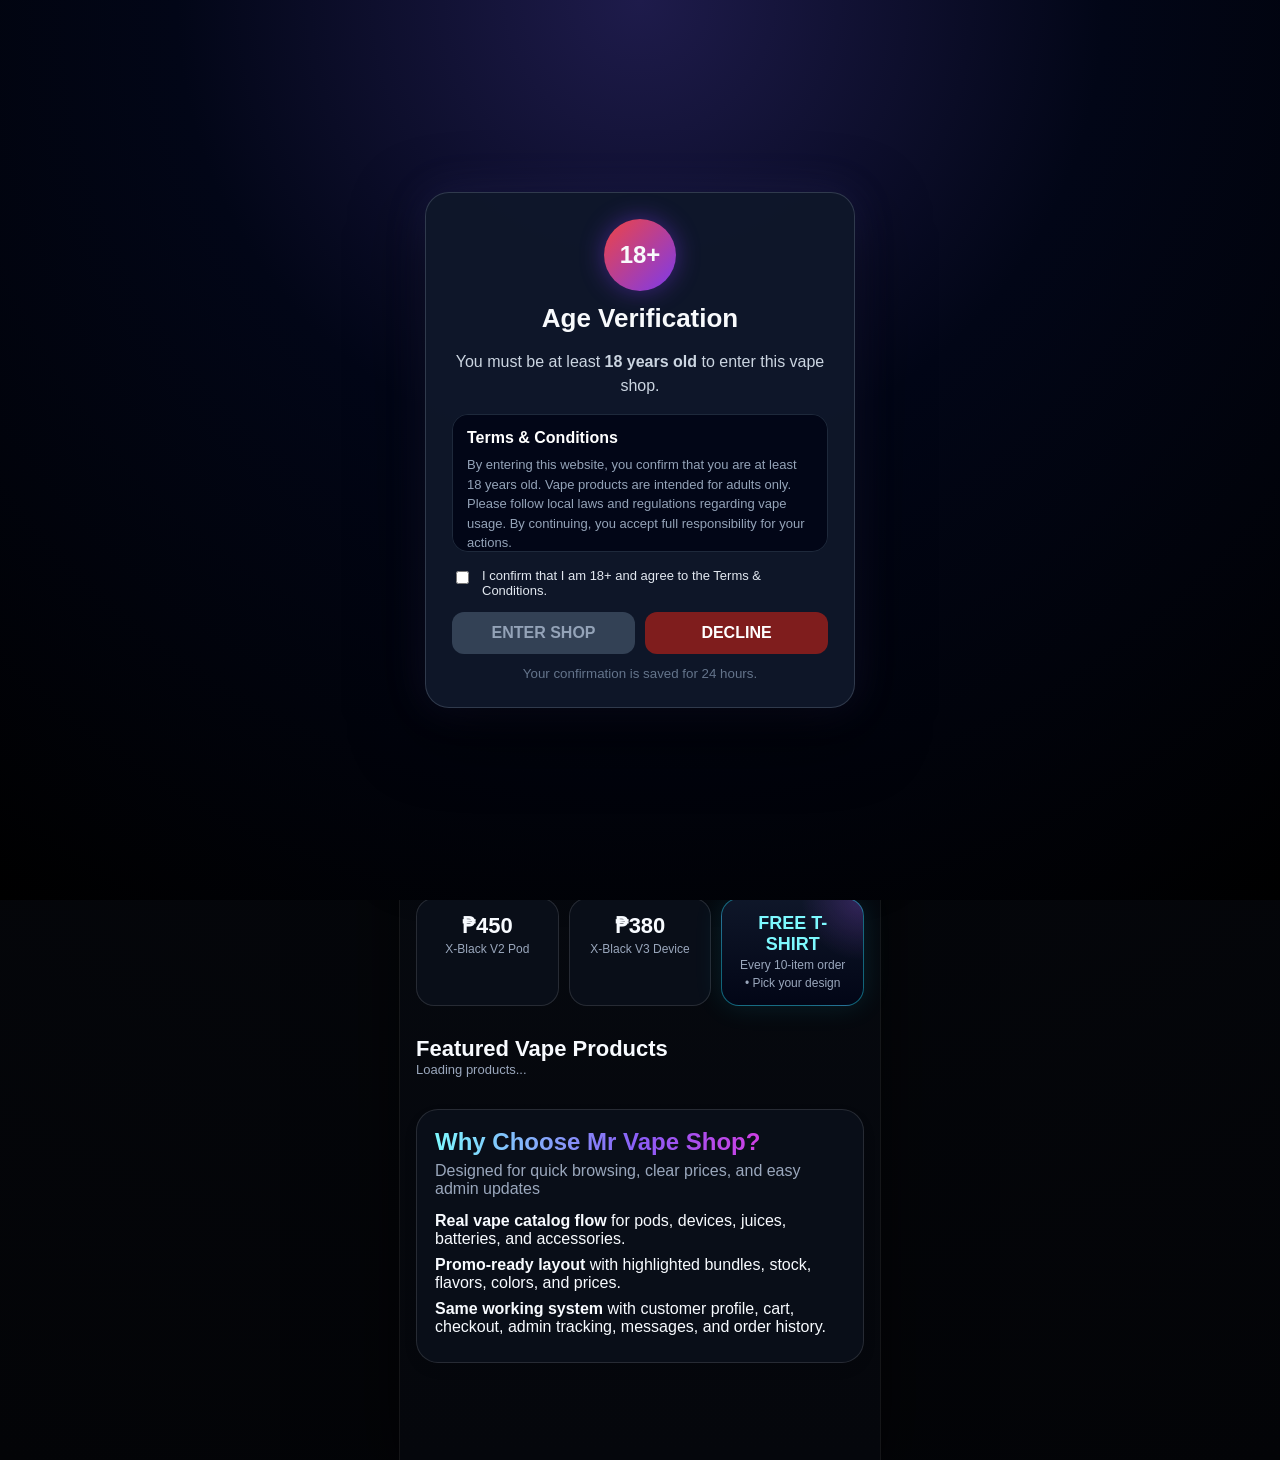
==== commit c3e6f451: "Add files via upload" ====
--- a/index.html
+++ b/index.html
@@ -60,16 +60,14 @@
         <div class="smoke-layer smoke-two"></div>
 
         <div class="hero-copy hero-copy-wide">
-          <div class="hero-eyebrow premium-pill">Premium Vape Catalog • Pods • Devices • Fast Inquiry</div>
-          <h1 class="next-hero-title">🔥 Premium Vape Deals<br><span>Ready to Use</span> 🔥</h1>
-          <p>Shop pods, devices, e-juice, batteries, and accessories in one clean vape-style catalog.</p>
-          <p>Browse best sellers, promos, and new arrivals with real-time stock from the admin page.</p>
-          <p class="next-hero-promo">🔥 <strong>BUY 10 ITEMS, GET 1 FREE T-SHIRT</strong><br><span class="promo-small">Pick any design in our shop</span></p>
-          <p>🛡️ For adult customers only. Please buy responsibly.</p>
-          <p>📩 <strong>Message us now</strong> for availability, flavors, colors, and shop pickup details.</p>
+          <div class="hero-eyebrow premium-pill">Pods • Devices • E-Juice • Accessories</div>
+          <h1 class="next-hero-title">🔥 Top Pods, Devices<br><span>&amp; E-Juice. One Shop.</span></h1>
+          <p>Pods, devices, e-juice, batteries &amp; accessories — all in stock, all in one place.</p>
+          <p class="next-hero-promo">🎁 <strong>Free T-Shirt on Every 10-Item Order</strong><br><span class="promo-small">Pick any design in our shop</span></p>
+          <p>🛡️ 18+ only. Buy responsibly.</p>
           <div class="cta-row">
-            <button class="btn light premium-btn" id="shopNowBtn">Shop Now</button>
-            <button class="btn dark premium-btn" id="openAccountBtn">Message Shop</button>
+            <button class="btn light premium-btn" id="shopNowBtn">Shop Now →</button>
+            <button class="btn dark premium-btn" id="openAccountBtn" style="opacity:.75;font-size:13px;">Questions? Message us</button>
           </div>
         </div>
 
@@ -88,13 +86,13 @@
       <div class="section-head">
         <div>
           <div class="section-title">Hot Vape Promos</div>
-          <div class="section-sub">Best deals, ready-to-use kits, and fast shop inquiry</div>
+          <div class="section-sub">Best deals, ready-to-use kits, and fast pickup</div>
         </div>
       </div>
       <div class="sale-strip premium-sale-strip">
         <div class="sale-box"><strong>₱450</strong><span>X-Black V2 Pod</span></div>
         <div class="sale-box"><strong>₱380</strong><span>X-Black V3 Device</span></div>
-        <div class="sale-box promo-box"><strong>FREE T-SHIRT</strong><span>Buy 10 items • Pick any design</span></div>
+        <div class="sale-box promo-box"><strong>FREE T-SHIRT</strong><span>Every 10-item order • Pick your design</span></div>
       </div>
     </section>
 
--- a/styles-v3.css
+++ b/styles-v3.css
@@ -1369,3 +1369,53 @@
   .bundle-images div{height:92px}
   .bundle-price strong{font-size:34px}
 }
+
+/* CART OVERLAY FIX 2026-05-03
+   Keep cart/account drawer above promo bundle cards and block background interaction. */
+.drawer{
+  z-index: 5000 !important;
+  pointer-events: none;
+}
+.drawer.show{
+  display: flex !important;
+  pointer-events: auto;
+}
+.drawer-panel{
+  position: relative;
+  z-index: 5001 !important;
+  background: rgba(10,15,26,.98) !important;
+  box-shadow: 0 -24px 90px rgba(0,0,0,.78), 0 0 0 1px rgba(125,249,255,.14) !important;
+}
+.drawer.show::before{
+  content:"";
+  position:absolute;
+  inset:0;
+  background: rgba(0,0,0,.72);
+  backdrop-filter: blur(10px);
+}
+body.drawer-open{ overflow:hidden; }
+body.drawer-open .bundle-section,
+body.drawer-open .promo-dynamic-card{
+  pointer-events:none !important;
+}
+body.drawer-open .bottom-nav{ z-index: 35 !important; }
+
+
+/* SALES CHARTS + POS RECEIPT PRO UPGRADE */
+.report-chart-grid{display:grid;grid-template-columns:1fr 1fr;gap:16px}
+.chart-card{border:1px solid var(--line);border-radius:18px;padding:14px;background:rgba(255,255,255,.035);min-height:310px}
+.chart-title{font-weight:900;margin-bottom:10px;color:var(--text)}
+.chart-card canvas{width:100%;height:260px;display:block;border-radius:14px;background:linear-gradient(180deg,rgba(125,249,255,.04),rgba(139,92,246,.04))}
+@media(max-width:900px){.report-chart-grid{grid-template-columns:1fr}.chart-card{min-height:280px}}
+
+
+/* === Variant Barcode Scanner POS Upgrade === */
+.barcode-pos-actions{display:flex;gap:10px;align-items:center;flex-wrap:wrap;margin:10px 0 12px}
+.scanner-modal{position:fixed;inset:0;background:rgba(2,6,23,.82);z-index:9999;display:grid;place-items:center;padding:18px;backdrop-filter:blur(8px)}
+.scanner-modal.hidden{display:none!important}
+.scanner-box{width:min(520px,96vw);background:#07111f;border:1px solid rgba(125,249,255,.25);border-radius:24px;padding:18px;box-shadow:0 30px 90px rgba(0,0,0,.55)}
+.scanner-head{display:flex;align-items:flex-start;justify-content:space-between;gap:12px;margin-bottom:12px}
+.scanner-head h3{margin:0;color:#f8fbff}.scanner-head p{margin:4px 0 0;color:#94a3b8;font-size:13px}
+#barcodeReader{overflow:hidden;border-radius:18px;background:#020617;min-height:260px;border:1px solid rgba(255,255,255,.12)}
+.variant-row.variant-photo-row{grid-template-columns:1.1fr .45fr .9fr 1.2fr auto auto}
+@media(max-width:900px){.variant-row.variant-photo-row{grid-template-columns:1fr}.barcode-pos-actions{align-items:stretch}.barcode-pos-actions .btn{width:100%}}
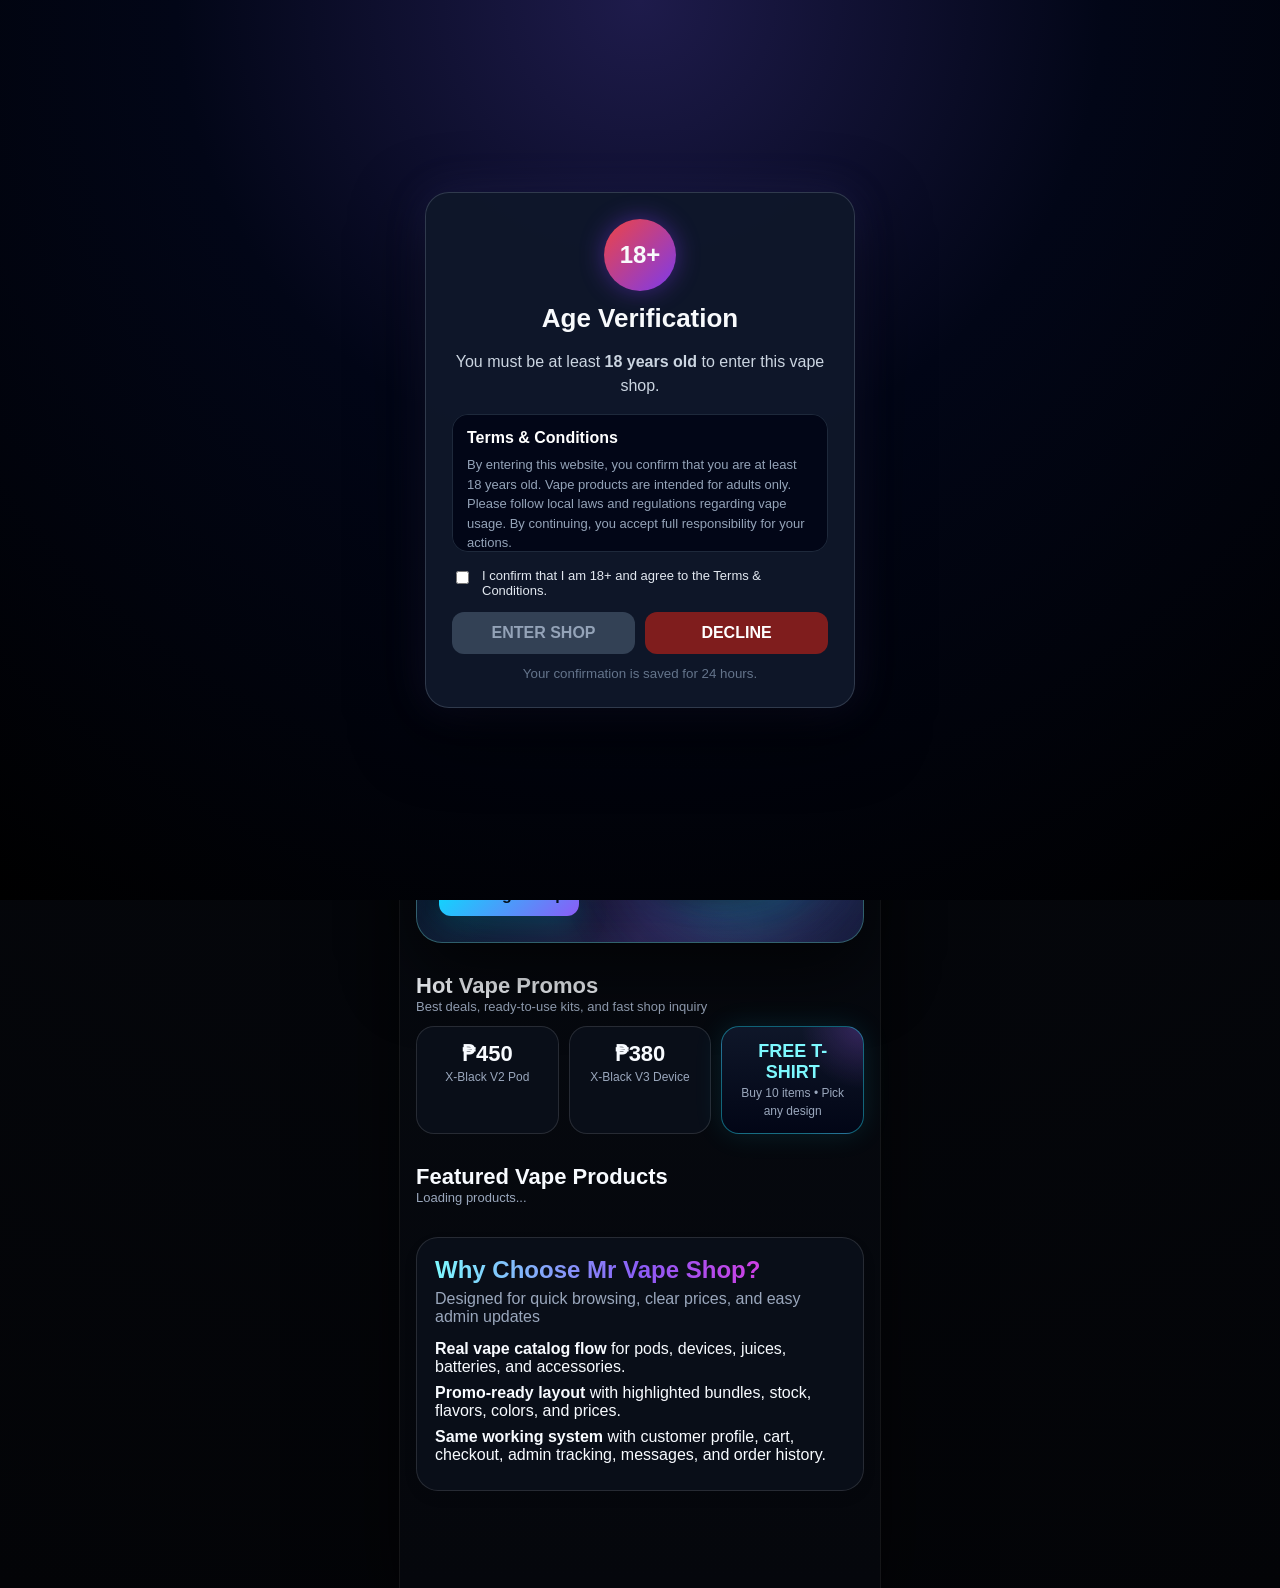
==== commit 17597478: "Add files via upload" ====
--- a/index.html
+++ b/index.html
@@ -60,14 +60,16 @@
         <div class="smoke-layer smoke-two"></div>
 
         <div class="hero-copy hero-copy-wide">
-          <div class="hero-eyebrow premium-pill">Pods • Devices • E-Juice • Accessories</div>
-          <h1 class="next-hero-title">🔥 Top Pods, Devices<br><span>&amp; E-Juice. One Shop.</span></h1>
-          <p>Pods, devices, e-juice, batteries &amp; accessories — all in stock, all in one place.</p>
-          <p class="next-hero-promo">🎁 <strong>Free T-Shirt on Every 10-Item Order</strong><br><span class="promo-small">Pick any design in our shop</span></p>
-          <p>🛡️ 18+ only. Buy responsibly.</p>
+          <div class="hero-eyebrow premium-pill">Premium Vape Catalog • Pods • Devices • Fast Inquiry</div>
+          <h1 class="next-hero-title">🔥 Premium Vape Deals<br><span>Ready to Use</span> 🔥</h1>
+          <p>Shop pods, devices, e-juice, batteries, and accessories in one clean vape-style catalog.</p>
+          <p>Browse best sellers, promos, and new arrivals with real-time stock from the admin page.</p>
+          <p class="next-hero-promo">🔥 <strong>BUY 10 ITEMS, GET 1 FREE T-SHIRT</strong><br><span class="promo-small">Pick any design in our shop</span></p>
+          <p>🛡️ For adult customers only. Please buy responsibly.</p>
+          <p>📩 <strong>Message us now</strong> for availability, flavors, colors, and shop pickup details.</p>
           <div class="cta-row">
-            <button class="btn light premium-btn" id="shopNowBtn">Shop Now →</button>
-            <button class="btn dark premium-btn" id="openAccountBtn" style="opacity:.75;font-size:13px;">Questions? Message us</button>
+            <button class="btn light premium-btn" id="shopNowBtn">Shop Now</button>
+            <button class="btn dark premium-btn" id="openAccountBtn">Message Shop</button>
           </div>
         </div>
 
@@ -86,13 +88,13 @@
       <div class="section-head">
         <div>
           <div class="section-title">Hot Vape Promos</div>
-          <div class="section-sub">Best deals, ready-to-use kits, and fast pickup</div>
+          <div class="section-sub">Best deals, ready-to-use kits, and fast shop inquiry</div>
         </div>
       </div>
       <div class="sale-strip premium-sale-strip">
         <div class="sale-box"><strong>₱450</strong><span>X-Black V2 Pod</span></div>
         <div class="sale-box"><strong>₱380</strong><span>X-Black V3 Device</span></div>
-        <div class="sale-box promo-box"><strong>FREE T-SHIRT</strong><span>Every 10-item order • Pick your design</span></div>
+        <div class="sale-box promo-box"><strong>FREE T-SHIRT</strong><span>Buy 10 items • Pick any design</span></div>
       </div>
     </section>
 
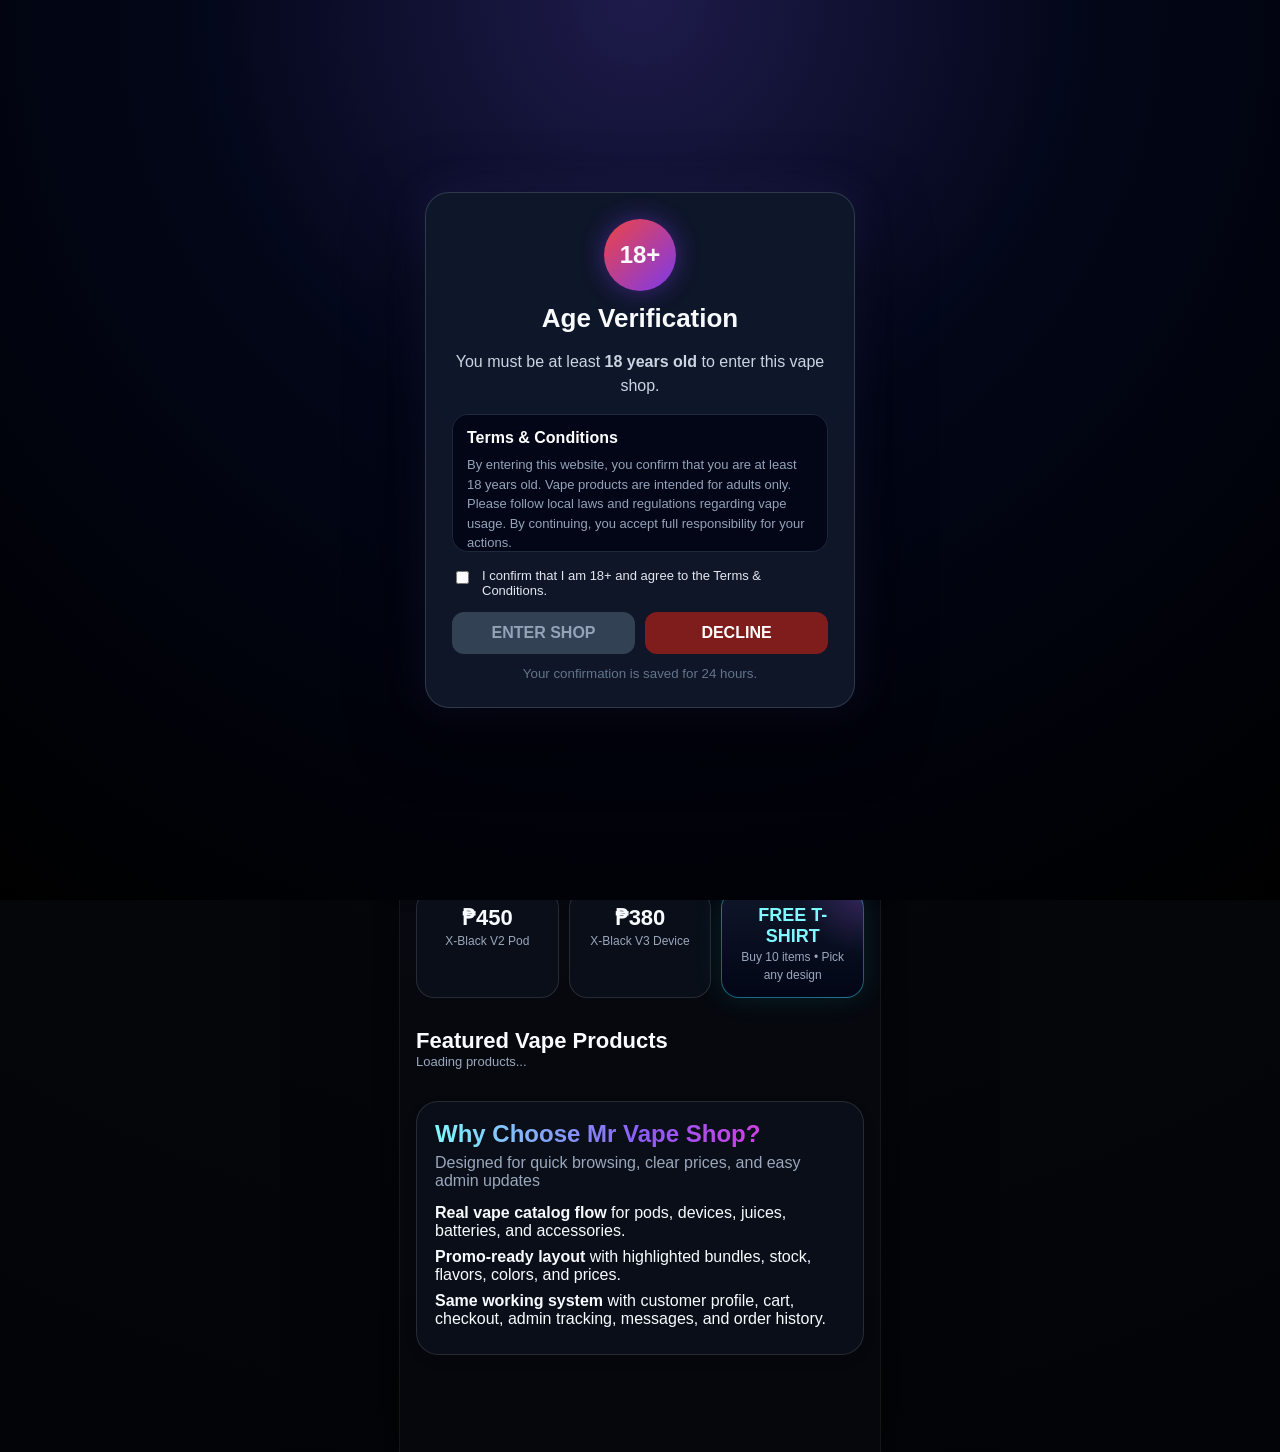
==== commit 47f3e5eb: "Add files via upload" ====
--- a/index.html
+++ b/index.html
@@ -5,6 +5,15 @@
   <meta name="viewport" content="width=device-width, initial-scale=1.0" />
   <title>Mr Vape Shop</title>
   <link rel="stylesheet" href="./styles-v3.css" />
+
+  <style>
+    .staff-settings-menu{position:absolute;right:14px;top:58px;background:rgba(12,12,18,.96);border:1px solid rgba(255,255,255,.12);box-shadow:0 18px 45px rgba(0,0,0,.45);border-radius:16px;padding:8px;z-index:9999;min-width:170px;backdrop-filter:blur(12px)}
+    .staff-settings-menu a{display:block;color:#fff;text-decoration:none;padding:11px 12px;border-radius:12px;font-size:13px;font-weight:700;letter-spacing:.2px}
+    .staff-settings-menu a:hover{background:rgba(255,255,255,.10)}
+    .staff-settings-btn{position:relative}
+    .soft-message{opacity:.92;font-size:14px;color:#d9faff}
+    .secondary-message-btn{opacity:.86}
+  </style>
 </head>
 <body data-page="shop">
   <!-- PRO 18+ AGE GATE -->
@@ -36,7 +45,11 @@
         <button class="icon-btn js-notice" data-text="Promos saved">📅</button>
         <div class="brand-wrap"><img src="logo.png" class="brand-logo" alt="Mr Vape Shop Logo"><div class="logo">MR VAPE SHOP</div></div>
         <button class="icon-btn" id="openTrackTopBtn" title="Track Order" type="button">📦</button>
-        <a class="icon-btn" href="./admin-login.html" title="Admin">⚙️</a>
+        <button class="icon-btn staff-settings-btn" id="staffSettingsBtn" title="Settings" type="button">⚙️</button>
+        <div class="staff-settings-menu hidden" id="staffSettingsMenu" aria-label="Staff settings menu">
+          <a href="./admin-login.html">🔐 Admin Login</a>
+          <a href="./staff-login.html">👨‍💼 Staff Login</a>
+        </div>
       </div>
       <div class="search-wrap">
         <div class="search">
@@ -61,15 +74,15 @@
 
         <div class="hero-copy hero-copy-wide">
           <div class="hero-eyebrow premium-pill">Premium Vape Catalog • Pods • Devices • Fast Inquiry</div>
-          <h1 class="next-hero-title">🔥 Premium Vape Deals<br><span>Ready to Use</span> 🔥</h1>
-          <p>Shop pods, devices, e-juice, batteries, and accessories in one clean vape-style catalog.</p>
-          <p>Browse best sellers, promos, and new arrivals with real-time stock from the admin page.</p>
-          <p class="next-hero-promo">🔥 <strong>BUY 10 ITEMS, GET 1 FREE T-SHIRT</strong><br><span class="promo-small">Pick any design in our shop</span></p>
-          <p>🛡️ For adult customers only. Please buy responsibly.</p>
-          <p>📩 <strong>Message us now</strong> for availability, flavors, colors, and shop pickup details.</p>
+          <h1 class="next-hero-title">Top Pods, Devices & E-Juice.<br><span>One Shop.</span></h1>
+          <p>Pods, devices, e-juice, batteries & accessories — all in stock, all in one place.</p>
+          
+          <p class="next-hero-promo">🎁 <strong>Free T-Shirt on Every 10-Item Order</strong><br><span class="promo-small">Pick your design.</span></p>
+          <p>🛡️ 18+ only. Buy responsibly.</p>
+          <p><span class="soft-message">Questions? Message us.</span></p>
           <div class="cta-row">
-            <button class="btn light premium-btn" id="shopNowBtn">Shop Now</button>
-            <button class="btn dark premium-btn" id="openAccountBtn">Message Shop</button>
+            <button class="btn light premium-btn" id="shopNowBtn">Shop Now →</button>
+            <button class="btn dark premium-btn secondary-message-btn" id="openAccountBtn">Questions? Message us.</button>
           </div>
         </div>
 
